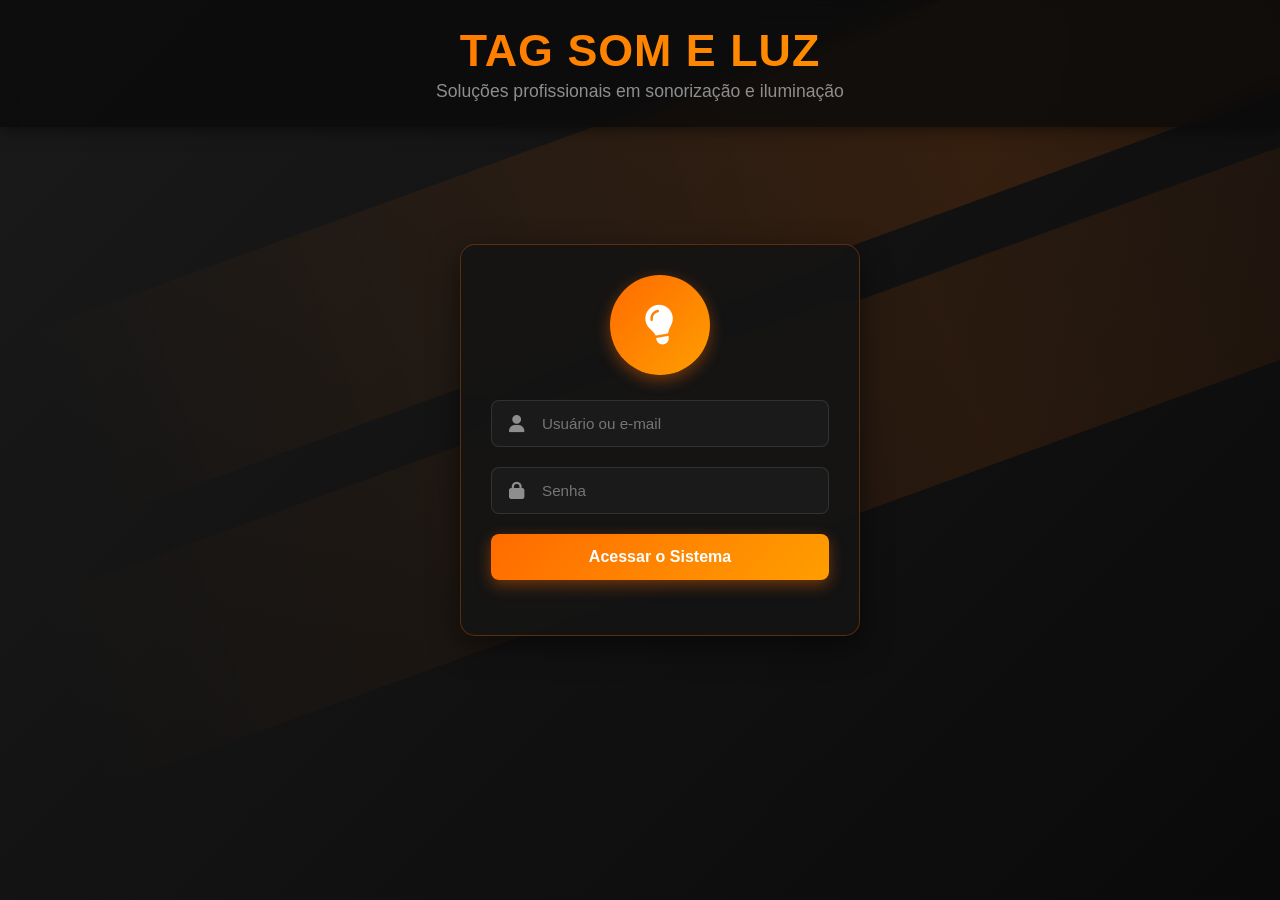
==== index.html @ 988d4039 "aaa" ====
<!DOCTYPE html>
<html lang="pt-BR">
<head>
    <meta charset="UTF-8">
    <meta name="viewport" content="width=device-width, initial-scale=1.0, minimum-scale=1.0, maximum-scale=1.0, user-scalable=no">
    <title>Tag Som e Luz - Sistema Integrado</title>
    <link rel="stylesheet" href="https://cdnjs.cloudflare.com/ajax/libs/font-awesome/6.4.0/css/all.min.css">
    <style>
        :root {
            --primary: #AE2D68;
            --primary-dark: #AE2D68;
            --dark: #121212;
            --gray: #8e8e8e;
            --light-gray: #dbdbdb;
            --white: #ffffff;
            --bg: #fafafa;
            --cinza-escuro: #333;
            --cinza-claro: #f5f5f5;
            --success: #4CAF50;
            --warning: #FFC107;
            
            --danger: #F44336;
        }
        
        * {
            margin: 0;
            padding: 0;
            box-sizing: border-box;
            font-family: 'Segoe UI', Roboto, Helvetica, Arial, sans-serif;
        }
        
        body {
            background: linear-gradient(135deg, #1a1a1a 0%, #0a0a0a 100%);
            color: #e0e0e0;
            min-height: 100vh;
            overflow-x: hidden;
        }
        
        /* Layout Principal */
        .app-container {
            display: flex;
            min-height: 100vh;
        }
        
        /* Sidebar */
        .sidebar {
            width: 250px;
            background: rgba(20, 20, 20, 0.95);
            backdrop-filter: blur(10px);
            border-right: 1px solid rgba(255, 107, 0, 0.3);
            padding: 20px 0;
            transition: all 0.3s;
            position: fixed;
            height: 100vh;
            z-index: 100;
        }
        
        .sidebar-header {
            padding: 0 20px 20px;
            border-bottom: 1px solid rgba(255, 255, 255, 0.1);
            margin-bottom: 20px;
        }
        
        .sidebar-logo {
            display: flex;
            align-items: center;
            margin-bottom: 15px;
        }
        
        .sidebar-logo-icon {
            width: 40px;
            height: 40px;
            background: linear-gradient(135deg, #AE2D68, #FF9E00);
            border-radius: 50%;
            display: flex;
            align-items: center;
            justify-content: center;
            margin-right: 10px;
            font-size: 1.2rem;
            color: white;
        }
        
        .sidebar-logo h1 {
            font-size: 1.4rem;
            background: linear-gradient(to right, #AE2D68, #ffffff);
            -webkit-background-clip: text;
            background-clip: text;
            color: transparent;
            letter-spacing: 1px;
            font-weight: 700;
        }
        
        .nav-menu {
            list-style: none;
            padding: 0 15px;
        }
        
        .nav-item {
            margin-bottom: 5px;
        }
        
        .nav-link {
            display: flex;
            align-items: center;
            padding: 12px 15px;
            border-radius: 8px;
            color: var(--gray);
            text-decoration: none;
            transition: all 0.3s;
        }
        
        .nav-link i {
            margin-right: 12px;
            font-size: 1.1rem;
            width: 24px;
            text-align: center;
        }
        
        .nav-link:hover {
            background: rgba(255, 107, 0, 0.1);
            color: var(--white);
        }
        
        .nav-link.active {
            background: rgba(255, 107, 0, 0.2);
            color: var(--primary);
            font-weight: 600;
        }
        
        /* Conteúdo Principal */
        .main-content {
            flex: 1;
            margin-left: 250px;
            padding: 20px;
        }
        
        /* Header */
        .topbar {
            display: flex;
            justify-content: space-between;
            align-items: center;
            background: rgba(20, 20, 20, 0.8);
            backdrop-filter: blur(10px);
            padding: 15px 25px;
            border-radius: 12px;
            margin-bottom: 25px;
            box-shadow: 0 5px 15px rgba(0, 0, 0, 0.3);
            border: 1px solid rgba(255, 107, 0, 0.2);
        }
        
        .page-title {
            font-size: 1.6rem;
            font-weight: 600;
            background: linear-gradient(to right, #AE2D68, #FF9E00);
            -webkit-background-clip: text;
            background-clip: text;
            color: transparent;
        }
        
        .user-info {
            display: flex;
            align-items: center;
        }
        
        .user-avatar {
            width: 40px;
            height: 40px;
            border-radius: 50%;
            background: linear-gradient(135deg, #AE2D68, #FF9E00);
            display: flex;
            align-items: center;
            justify-content: center;
            color: white;
            font-weight: bold;
            margin-right: 12px;
        }
        
        .user-name {
            font-weight: 500;
            margin-right: 15px;
        }
        
        .logout-btn {
            background: rgba(255, 107, 0, 0.2);
            color: var(--primary);
            border: none;
            padding: 8px 15px;
            border-radius: 5px;
            cursor: pointer;
            transition: all 0.3s;
        }
        
        .logout-btn:hover {
            background: rgba(255, 107, 0, 0.3);
        }
        
        /* Páginas */
        .page {
            display: none;
            animation: fadeIn 0.5s ease;
        }
        
        .page.active {
            display: block;
        }
        
        @keyframes fadeIn {
            from { opacity: 0; transform: translateY(20px); }
            to { opacity: 1; transform: translateY(0); }
        }
        
        /* Dashboard */
        .dashboard-stats {
            display: grid;
            grid-template-columns: repeat(auto-fit, minmax(250px, 1fr));
            gap: 20px;
            margin-bottom: 30px;
        }
        
        .stat-card {
            background: rgba(30, 30, 30, 0.7);
            border-radius: 12px;
            padding: 25px;
            text-align: center;
            border-left: 4px solid var(--primary);
            box-shadow: 0 5px 15px rgba(0, 0, 0, 0.2);
            transition: transform 0.3s;
        }
        
        .stat-card:hover {
            transform: translateY(-5px);
        }
        
        .stat-value {
            font-size: 2.5rem;
            font-weight: 700;
            background: linear-gradient(to right, #AE2D68, #FF9E00);
            -webkit-background-clip: text;
            background-clip: text;
            color: transparent;
            margin: 10px 0;
        }
        
        .stat-label {
            color: var(--gray);
            font-size: 1rem;
        }
        
        /* Login Page */
        .login-page {
            position: fixed;
            top: 0;
            left: 0;
            width: 100%;
            height: 100%;
            background: linear-gradient(135deg, #1a1a1a 0%, #0a0a0a 100%);
            z-index: 1000;
            display: flex;
            justify-content: center;
            align-items: center;
            padding: 20px;
        }
        
        .background-effects {
            position: absolute;
            top: 0;
            left: 0;
            width: 100%;
            height: 100%;
            z-index: -1;
            overflow: hidden;
        }
        
        .light-beam {
            position: absolute;
            width: 150%;
            height: 200px;
            background: linear-gradient(90deg, transparent, rgba(255, 107, 0, 0.15), transparent);
            transform: rotate(-20deg);
            animation: beamMovement 20s linear infinite;
        }
        
        .light-beam:nth-child(2) {
            top: 30%;
            animation-delay: -5s;
            opacity: 0.7;
        }
        
        .light-beam:nth-child(3) {
            top: 60%;
            animation-delay: -10s;
            opacity: 0.5;
        }
        
        @keyframes beamMovement {
            0% {
                left: -100%;
            }
            100% {
                left: 100%;
            }
        }
        
        .logo-header {
            text-align: center;
            padding: 25px 0;
            background: rgba(10, 10, 10, 0.8);
            backdrop-filter: blur(10px);
            position: absolute;
            top: 0;
            width: 100%;
            z-index: 10;
            box-shadow: 0 2px 15px rgba(0, 0, 0, 0.5);
        }
        
        .logo-header h1 {
            font-size: 2.8rem;
            background: linear-gradient(to right, #FF6B00, #FF9E00);
            -webkit-background-clip: text;
            background-clip: text;
            color: transparent;
            letter-spacing: 1px;
            font-weight: 700;
            margin-bottom: 5px;
        }
        
        .logo-header p {
            color: var(--gray);
            font-size: 1.1rem;
        }
        
        .main-container {
            flex: 1;
            display: flex;
            max-width: 1000px;
            width: 50%;
            margin-top: 50px;
        }

        
        .banner-container {
            flex: 1;
            display: flex;
            justify-content: center;
            align-items: center;
            padding: 20px;
            position: relative;
            overflow: hidden;
            border-radius: 20px;
            height: 600px;
            box-shadow: 0 10px 30px rgba(0, 0, 0, 0.7);
            background: linear-gradient(45deg, #1a1a1a 0%, #0d0d0d 100%);
            border: 1px solid rgba(255, 107, 0, 0.2);
        }
        
        .banner-content {
            position: relative;
            z-index: 2;
            text-align: center;
            padding: 30px;
            width: 100%;
        }
        
        .banner-title {
            font-size: 2.5rem;
            margin-bottom: 20px;
            background: linear-gradient(to right, #FF6B00, #FF9E00);
            -webkit-background-clip: text;
            background-clip: text;
            color: transparent;
            font-weight: 700;
        }
        
        .features {
            text-align: left;
            max-width: 500px;
            margin: 0 auto;
        }
        
        .feature {
            display: flex;
            align-items: center;
            margin-bottom: 25px;
            padding: 15px;
            background: rgba(30, 30, 30, 0.6);
            border-radius: 10px;
            border-left: 3px solid var(--primary);
            transition: transform 0.3s, background 0.3s;
        }
        
        .feature:hover {
            transform: translateX(10px);
            background: rgba(40, 40, 40, 0.8);
        }
        
        .feature i {
            font-size: 1.8rem;
            color: var(--primary);
            margin-right: 15px;
            min-width: 40px;
        }
        
        .feature-text h3 {
            font-size: 1.3rem;
            margin-bottom: 5px;
            color: var(--white);
        }
        
        .feature-text p {
            color: var(--gray);
            font-size: 0.95rem;
            line-height: 1.5;
        }
        
        .form-container {
            flex: 0 0 400px;
            margin-left: 40px;
        }
        
        .form-box {
            flex: 1;
            background: rgba(20, 20, 20, 0.9);
            border: 1px solid rgba(255, 107, 0, 0.3);
            border-radius: 15px;
            padding: 30px;
            margin-bottom: 20px;
            text-align: center;
            box-shadow: 0 10px 30px rgba(0, 0, 0, 0.5);
            backdrop-filter: blur(10px);
            transition: transform 0.3s, box-shadow 0.3s;
        }
        
        .form-box:hover {
            transform: translateY(-5px);
            box-shadow: 0 15px 35px rgba(255, 107, 0, 0.2);
        }
        
        .form-logo {
            width: 100px;
            height: 100px;
            background: linear-gradient(135deg, #FF6B00, #FF9E00);
            border-radius: 50%;
            display: flex;
            align-items: center;
            justify-content: center;
            margin: 0 auto 25px;
            font-size: 2.5rem;
            color: white;
            box-shadow: 0 5px 15px rgba(255, 107, 0, 0.4);
        }
        
        .form-logo i {
            transform: rotate(-10deg);
        }
        
        #login-form {
            margin-bottom: 25px;
        }
        
        .input-group {
            position: relative;
            margin-bottom: 20px;
        }
        
        .input-group input {
            width: 100%;
            padding: 14px 20px 14px 50px;
            border: 1px solid rgba(255, 255, 255, 0.1);
            border-radius: 8px;
            background: rgba(30, 30, 30, 0.7);
            color: var(--white);
            font-size: 0.95rem;
            transition: all 0.3s;
        }
        
        .input-group input:focus {
            outline: none;
            border-color: var(--primary);
            background: rgba(40, 40, 40, 0.8);
            box-shadow: 0 0 0 3px rgba(255, 107, 0, 0.2);
        }
        
        .input-group i {
            position: absolute;
            left: 18px;
            top: 50%;
            transform: translateY(-50%);
            color: var(--gray);
            font-size: 1.1rem;
        }
        
        .input-group input:focus + i {
            color: var(--primary);
        }
        
        #login-form input[type="submit"] {
            width: 100%;
            padding: 14px;
            background: linear-gradient(135deg, #FF6B00, #FF9E00);
            color: white;
            border: none;
            border-radius: 8px;
            font-weight: 600;
            font-size: 1rem;
            cursor: pointer;
            transition: all 0.3s;
            box-shadow: 0 5px 15px rgba(255, 107, 0, 0.4);
        }
        
        #login-form input[type="submit"]:hover {
            background: linear-gradient(135deg, #E05E00, #FF8C00);
            box-shadow: 0 7px 20px rgba(255, 107, 0, 0.6);
            transform: translateY(-2px);
        }
        
        .separator {
            display: flex;
            align-items: center;
            margin: 25px 0;
        }
        
        .separator .line {
            flex: 1;
            height: 1px;
            background: linear-gradient(90deg, transparent, rgba(255, 255, 255, 0.2), transparent);
        }
        
        .separator span {
            color: var(--gray);
            font-size: 0.9rem;
            margin: 0 15px;
            text-transform: uppercase;
            font-weight: 500;
        }
        
        .social-login {
            display: flex;
            flex-direction: column;
            align-items: center;
            margin-bottom: 20px;
        }
        
        .social-btn {
            display: flex;
            align-items: center;
            justify-content: center;
            width: 100%;
            padding: 12px;
            margin-bottom: 12px;
            border-radius: 8px;
            font-weight: 500;
            font-size: 0.95rem;
            cursor: pointer;
            transition: all 0.3s;
            color: white;
            text-decoration: none;
        }
        
        .facebook-btn {
            background: #1877F2;
            box-shadow: 0 4px 10px rgba(24, 119, 242, 0.3);
        }
        
        .google-btn {
            background: #ffffff;
            color: #333;
            box-shadow: 0 4px 10px rgba(0, 0, 0, 0.1);
        }
        
        .social-btn:hover {
            transform: translateY(-2px);
            box-shadow: 0 6px 15px rgba(24, 119, 242, 0.4);
        }
        
        .social-btn i {
            margin-right: 10px;
            font-size: 1.2rem;
        }
        
        .forgot-pass {
            text-align: center;
            margin-top: 15px;
        }
        
        .forgot-pass a {
            color: var(--primary);
            text-decoration: none;
            font-size: 0.9rem;
            transition: color 0.3s;
        }
        
        .forgot-pass a:hover {
            color: #FF9E00;
            text-decoration: underline;
        }
        
        .register-box {
            background: rgba(20, 20, 20, 0.9);
            border: 1px solid rgba(255, 255, 255, 0.1);
            border-radius: 15px;
            padding: 25px;
            text-align: center;
            margin-bottom: 20px;
            backdrop-filter: blur(10px);
        }
        
        .register-box p {
            color: var(--gray);
            font-size: 0.95rem;
        }
        
        .register-box a {
            color: var(--primary);
            font-weight: 600;
            text-decoration: none;
            transition: color 0.3s;
        }
        
        .register-box a:hover {
            color: #FF9E00;
            text-decoration: underline;
        }
        
        .download-app {
            text-align: center;
        }
        
        .download-app p {
            color: var(--gray);
            margin-bottom: 15px;
            font-size: 0.95rem;
        }
        
        .app-badges {
            display: flex;
            justify-content: center;
            gap: 15px;
        }
        
        .app-badge {
            height: 45px;
            border-radius: 8px;
            transition: transform 0.3s;
            box-shadow: 0 4px 10px rgba(0, 0, 0, 0.3);
        }
        
        .app-badge:hover {
            transform: translateY(-3px);
        }
        
        /* Equipamentos Page */
        .equipamentos-container {
    background: rgba(30, 30, 30, 0.7);
    border-radius: 12px;
    padding: 20px 15px; /* Reduzi o padding para mobile */
    box-shadow: 0 5px 15px rgba(0, 0, 0, 0.3);
    border: 1px solid rgba(255, 107, 0, 0.2);
    width: 100%;
    box-sizing: border-box; /* Importante para mobile */
    margin: 0 auto;
    overflow-x: auto; /* Permite rolagem horizontal se necessário */
}

.equipamentos-container h1 {
    font-size: clamp(1.2rem, 4vw, 1.8rem); /* Tamanho responsivo */
    margin-bottom: 15px;
    text-align: left;
    padding: 0 5px; /* Pequeno padding para não colar nas bordas */
}
        
        /* Filtros */
        .filtros {
            display: flex;
            gap: 15px;
            margin-bottom: 20px;
            flex-wrap: wrap;
        }
        
        select, input {
            padding: 10px;
            border-radius: 5px;
            border: 1px solid #444;
            background: rgba(40, 40, 40, 0.8);
            color: var(--white);
            min-width: 200px;
        }
        
        /* Tabela */
        table {
            width: 100%;
            border-collapse: collapse;
            background: rgba(40, 40, 40, 0.6);
            box-shadow: 0 2px 10px rgba(0,0,0,0.1);
            border-radius: 8px;
            overflow: hidden;
        }
        
        th, td {
            padding: 12px 15px;
            text-align: left;
            border-bottom: 1px solid rgba(255, 255, 255, 0.1);
        }
        
        th {
            background-color: var(--primary);
            color: white;
            font-weight: 600;
        }
        
        tr:hover {
            background-color: rgba(255, 107, 0, 0.05);
        }
        
        .status-barracao {
            background-color: rgba(212, 237, 218, 0.15);
            color: #d4edda;
            padding: 3px 8px;
            border-radius: 3px;
            font-size: 0.9em;
        }
        
        .status-outro {
            background-color: rgba(255, 243, 205, 0.15);
            color: #fff3cd;
        }
        
        /* Gerenciamento de Eventos */
        .eventos-container {
            background: rgba(30, 30, 30, 0.7);
            border-radius: 12px;
            padding: 25px;
            box-shadow: 0 5px 15px rgba(0, 0, 0, 0.3);
            border: 1px solid rgba(255, 107, 0, 0.2);
            margin-bottom: 30px;
        }
        
        .abas {
            display: flex;
            margin-bottom: 30px;
            border-bottom: 2px solid rgba(255, 107, 0, 0.2);
        }
        
        .aba {
            padding: 12px 25px;
            cursor: pointer;
            background: rgba(40, 40, 40, 0.6);
            margin-right: 5px;
            border-radius: 5px 5px 0 0;
            transition: all 0.3s;
            color: var(--gray);
        }
        
        .aba.ativa {
            background: rgba(255, 107, 0, 0.3);
            color: var(--white);
        }
        
        .conteudo-aba {
            display: none;
            animation: fadeIn 0.5s;
        }
        
        .conteudo-aba.ativa {
            display: block;
        }
        
        @keyframes fadeIn {
            from { opacity: 0; }
            to { opacity: 1; }
        }
        
        /* Formulários */
        .form-group {
            margin-bottom: 20px;
        }
        
        label {
            display: block;
            margin-bottom: 8px;
            font-weight: bold;
            color: var(--light-gray);
        }
        
        input, select, textarea {
            width: 100%;
            padding: 12px;
            border: 1px solid #444;
            border-radius: 5px;
            font-size: 16px;
            background: rgba(40, 40, 40, 0.8);
            color: var(--white);
        }
        
        textarea {
            min-height: 100px;
            resize: vertical;
        }
        
        .btn {
            background-color: var(--primary);
            color: white;
            border: none;
            padding: 12px 25px;
            border-radius: 5px;
            cursor: pointer;
            font-size: 16px;
            transition: 0.3s;
            margin-top: 10px;
        }
        
        .btn:hover {
            background-color: #E05E00;
            transform: translateY(-2px);
        }
        
        /* Lista de Equipamentos */
        .equipamentos-lista {
            display: grid;
            grid-template-columns: repeat(auto-fill, minmax(250px, 1fr));
            gap: 20px;
            margin-top: 30px;
        }
        
        .equipamento-card {
            background: rgba(40, 40, 40, 0.8);
            border-radius: 8px;
            padding: 20px;
            box-shadow: 0 3px 10px rgba(0,0,0,0.1);
            border: 1px solid rgba(255, 107, 0, 0.2);
            transition: all 0.3s;
        }
        
        .equipamento-card:hover {
            transform: translateY(-5px);
            box-shadow: 0 10px 20px rgba(255, 107, 0, 0.2);
        }
        
        .checkbox-container {
            display: flex;
            align-items: center;
            margin-top: 15px;
        }
        
        .checkbox-container input {
            width: auto;
            margin-right: 10px;
        }
        
        /* Checklist */
        .checklist-item {
            background: rgba(40, 40, 40, 0.8);
            padding: 15px;
            margin-bottom: 10px;
            border-radius: 5px;
            box-shadow: 0 2px 5px rgba(0,0,0,0.1);
            display: flex;
            justify-content: space-between;
            align-items: center;
            border: 1px solid rgba(255, 255, 255, 0.1);
            transition: all 0.3s;
        }
        
        .checklist-item:hover {
            background: rgba(50, 50, 50, 0.9);
        }
        
        .checklist-item.concluido {
            background: rgba(40, 60, 40, 0.5);
            border-color: rgba(100, 255, 100, 0.2);
        }
        
        .status {
            padding: 5px 10px;
            border-radius: 3px;
            font-size: 0.8em;
            font-weight: bold;
        }
        
        .status-pendente {
            background: rgba(255, 200, 100, 0.2);
            color: #FF9E00;
        }
        
        .status-concluido {
            background: rgba(100, 255, 100, 0.2);
            color: #4CAF50;
        }
        
        /* Orçamentos */
        .orcamento-container {
            background: rgba(30, 30, 30, 0.7);
            border-radius: 12px;
            padding: 25px;
            box-shadow: 0 5px 15px rgba(0, 0, 0, 0.3);
            border: 1px solid rgba(255, 107, 0, 0.2);
            margin-bottom: 30px;
        }
        
        .orcamento-header {
            display: flex;
            justify-content: space-between;
            align-items: center;
            margin-bottom: 20px;
        }
        
        .orcamento-info {
            display: grid;
            grid-template-columns: repeat(auto-fit, minmax(200px, 1fr));
            gap: 20px;
            margin-bottom: 20px;
        }
        
        .info-card {
            background: rgba(40, 40, 40, 0.8);
            padding: 15px;
            border-radius: 8px;
            border-left: 3px solid var(--primary);
        }
        
        .info-card h3 {
            color: var(--primary);
            margin-bottom: 5px;
            font-size: 1.1rem;
        }
        
        .equipamentos-table {
            width: 100%;
            border-collapse: collapse;
            margin: 20px 0;
        }
        
        .equipamentos-table th {
            background: rgba(255, 107, 0, 0.3);
            padding: 10px;
            text-align: left;
        }
        
        .equipamentos-table td {
            padding: 10px;
            border-bottom: 1px solid rgba(255, 255, 255, 0.1);
        }
        
        .total-orcamento {
            display: flex;
            justify-content: flex-end;
            margin-top: 20px;
            font-size: 1.2rem;
            font-weight: bold;
            color: var(--primary);
        }
        
        /* Calendário */
        .calendar-container {
            background: rgba(30, 30, 30, 0.7);
            border-radius: 12px;
            padding: 25px;
            margin-top: 25px;
            box-shadow: 0 5px 15px rgba(0, 0, 0, 0.3);
            border: 1px solid rgba(255, 107, 0, 0.2);
        }
        
        .calendar-header {
            display: flex;
            justify-content: space-between;
            align-items: center;
            margin-bottom: 20px;
        }
        
        .calendar-nav button {
            background: rgba(255, 107, 0, 0.3);
            color: white;
            border: none;
            padding: 8px 15px;
            border-radius: 5px;
            cursor: pointer;
            margin: 0 5px;
        }
        
        .calendar-grid {
            display: grid;
            grid-template-columns: repeat(7, 1fr);
            gap: 10px;
        }
        
        .calendar-day {
            background: rgba(40, 40, 40, 0.8);
            border-radius: 8px;
            padding: 15px 10px;
            text-align: center;
            min-height: 100px;
            position: relative;
            border: 1px solid rgba(255, 255, 255, 0.1);
            transition: all 0.3s;
        }
        
        .calendar-day:hover {
            background: rgba(50, 50, 50, 0.9);
            transform: translateY(-3px);
        }
        
        .day-header {
            font-weight: bold;
            margin-bottom: 10px;
            padding-bottom: 5px;
            border-bottom: 1px solid rgba(255, 255, 255, 0.1);
        }
        
        .event-item {
            background: rgba(255, 107, 0, 0.2);
            border-radius: 4px;
            padding: 5px;
            margin: 5px 0;
            font-size: 0.8rem;
            cursor: pointer;
            overflow: hidden;
            text-overflow: ellipsis;
            white-space: nowrap;
        }
        
        .event-item:hover {
            background: rgba(255, 107, 0, 0.3);
        }
        
        /* Modal */
        .modal {
            display: none;
            position: fixed;
            top: 0;
            left: 0;
            width: 100%;
            height: 100%;
            background: rgba(0, 0, 0, 0.8);
            z-index: 1000;
            align-items: center;
            justify-content: center;
        }
        
        .modal-content {
            background: rgba(30, 30, 30, 0.95);
            border-radius: 12px;
            padding: 30px;
            width: 90%;
            max-width: 600px;
            max-height: 70vh; /* Adiciona altura máxima */
             overflow-y: auto; /* Adiciona scroll se necessário */
            border: 1px solid var(--primary);
            position: relative;
         /* Nova propriedade para controlar a altura */
    height: auto; /* Altura automática baseada no conteúdo */
    min-height: 200px; /* Altura mínima para evitar que fique muito pequeno */
}
        
        .close-modal {
            position: absolute;
            top: 15px;
            right: 15px;
            font-size: 1.5rem;
            cursor: pointer;
            color: var(--gray);
        }
        
        /* Modal de Confirmação de Exclusão */
        .confirmation-modal {
            position: fixed;
            top: 0;
            left: 0;
            width: 100%;
            height: 100%;
            background: rgba(0, 0, 0, 0.8);
            z-index: 1000;
            display: flex;
            align-items: center;
            justify-content: center;
            display: none;
        }
        
        .confirmation-content {
            background: rgba(30, 30, 30, 0.95);
            border-radius: 12px;
            padding: 30px;
            width: 90%;
            max-width: 500px;
            border: 1px solid var(--danger);
            text-align: center;
        }
        
        .confirmation-buttons {
            display: flex;
            justify-content: center;
            gap: 15px;
            margin-top: 25px;
        }
        
        .btn-confirm {
            background: var(--danger);
            padding: 10px 20px;
            border-radius: 5px;
            color: white;
            border: none;
            cursor: pointer;
            font-weight: 600;
        }
        
        .btn-cancel {
            background: var(--gray);
            padding: 10px 20px;
            border-radius: 5px;
            color: white;
            border: none;
            cursor: pointer;
        }
        
        /* Responsivo */
        @media (max-width: 900px) {
            .main-container {
                flex-direction: column;
                padding: 20px;
            }
            
            .banner-container {
                width: 100%;
                margin-bottom: 30px;
                height: auto;
            }
            
            .form-container {
                width: 100%;
                margin-left: 0;
                max-width: 500px;
            }
            
            .sidebar {
                width: 70px;
                overflow: hidden;
            }
            
            .sidebar-header, .nav-link span {
                display: none;
            }
            
            .nav-link {
                justify-content: center;
                padding: 15px;
            }
            
            .nav-link i {
                margin-right: 0;
                font-size: 1.4rem;
            }
            
            .main-content {
                margin-left: 70px;
            }
            
            .abas {
                flex-direction: column;
            }
            
            .aba {
                border-radius: 0;
                margin-right: 0;
                margin-bottom: 2px;
            }
            
            .equipamentos-lista {
                grid-template-columns: 1fr;
            }
            
            .calendar-grid {
                grid-template-columns: repeat(7, 1fr);
                font-size: 0.8rem;
            }
            
            .calendar-day {
                min-height: 80px;
                padding: 10px 5px;
            }
        }
        
        @media (max-width: 768px) {
            .filtros {
                flex-direction: column;
            }
            
            table {
                font-size: 0.9em;
            }
            
            select, input {
                min-width: 100%;
            }
            
            .topbar {
                flex-direction: column;
                align-items: flex-start;
            }
            
            .user-info {
                margin-top: 15px;
                width: 100%;
                justify-content: space-between;
            }
            
            .orcamento-header {
                flex-direction: column;
                align-items: flex-start;
            }
            
            .btn-export {
                margin-top: 15px;
            }
            
            .calendar-grid {
                grid-template-columns: repeat(7, 1fr);
                font-size: 0.7rem;
            }
            
            .calendar-day {
                min-height: 70px;
                padding: 8px 3px;
            }
        }
        
        @media (max-width: 480px) {
            .form-box {
                padding: 20px;
            }
            
            .logo-header h1 {
                font-size: 2.2rem;
            }
            
            .banner-title {
                font-size: 2rem;
            }
            
            .feature {
                padding: 12px;
            }
            
            .calendar-grid {
                grid-template-columns: repeat(7, 1fr);
                gap: 5px;
            }
            
            
            .calendar-day {
                min-height: 60px;
                padding: 5px 2px;
            }

            /* ===== CORREÇÕES IMEDIATAS PARA CELULAR ===== */
@media screen and (max-width: 768px) {
  body {
    zoom: 1 !important;
    overflow-x: hidden !important;
    width: 100% !important;
  }

  .app-container {
    min-width: 100vw !important;
    transform-origin: top left !important;
  }

  /* Corrige textos vazando */
  * {
    max-width: 100% !important;
    box-sizing: border-box !important;
  }

  /* Ajuste forçado para tabelas */
  table {
    display: block;
    overflow-x: auto;
    -webkit-overflow-scrolling: touch;
  }
}

            /* ========== RESPONSIVO ========== */
@media (max-width: 900px) {
  .main-container {
    flex-direction: column;
  }
  
  .banner-container, .form-container {
    width: 100%;
    margin: 0 0 30px 0;
  }
  
  .sidebar {
    width: 70px;
  }
  
  .sidebar-header, .nav-link span {
    display: none;
  }
  
  .main-content {
    margin-left: 70px;
  }
}

@media (max-width: 600px) {
  .topbar {
    flex-direction: column;
    align-items: flex-start;
  }
  
  .user-info {
    margin-top: 15px;
    width: 100%;
  }
  
  .calendar-day {
    min-height: 60px;
    padding: 5px 2px;
    font-size: 0.7rem;
  }
  
  .event-item {
    font-size: 0.6rem;
    padding: 3px;
  }
}

@media (max-width: 400px) {
  .logo-header h1 {
    font-size: 1.8rem;
  }
  
  .banner-title {
    font-size: 1.5rem;
  }
  
  .feature {
    padding: 10px;
  }
  
  .form-box {
    padding: 15px;
  }
}
/* Padronização das tabelas de equipamentos */
#tabela-equipamentos, 
#tabela-equipamentos2 {
    width: 100%;
    border-collapse: collapse;
    margin: 20px 0;
    font-size: 0.95em;
    background: rgba(40, 40, 40, 0.8);
    border-radius: 8px;
    overflow: hidden;
}

#tabela-equipamentos th, 
#tabela-equipamentos2 th,
#tabela-equipamentos td, 
#tabela-equipamentos2 td {
    padding: 12px 15px;
    text-align: left;
}

#tabela-equipamentos th, 
#tabela-equipamentos2 th {
    background-color: var(--primary);
    color: white;
}

#tabela-equipamentos tr, 
#tabela-equipamentos2 tr {
    border-bottom: 1px solid rgba(255, 255, 255, 0.1);
}

#tabela-equipamentos tr:hover, 
#tabela-equipamentos2 tr:hover {
    background-color: rgba(255, 107, 0, 0.05);
}
        }

        
    </style>
</head>
<body>
    <script>
// Força redimensionamento em dispositivos móveis
function adjustMobileView() {
  if (window.innerWidth <= 768) {
    const viewport = document.querySelector('meta[name="viewport"]');
    viewport.setAttribute('content', 'width=device-width, initial-scale=0.8, maximum-scale=1.0');
    
    // Reset de zoom
    document.body.style.zoom = "1";
    setTimeout(() => {
      document.body.style.zoom = "";
    }, 100);
  }
}

// Executa ao carregar e redimensionar
window.addEventListener('load', adjustMobileView);
window.addEventListener('resize', adjustMobileView);
</script>
    <!-- Página de Login -->
    <div class="login-page" id="loginPage">
        <!-- Efeitos de fundo -->
        <div class="background-effects">
            <div class="light-beam"></div>
            <div class="light-beam"></div>
        </div>
        
        <!-- Cabeçalho -->
        <header class="logo-header">
            <h1>TAG SOM E LUZ</h1>
            <p>Soluções profissionais em sonorização e iluminação</p>
        </header>
        
        <!-- Conteúdo Principal -->
       
            
            <!-- Formulário de Login -->
            <div class="form-container">
                <div class="form-box">
                    <div class="form-logo">
                        <i class="fas fa-lightbulb"></i>
                    </div>
                    
                    <form id="login-form">
                        <div class="input-group">
                            <i class="fas fa-user"></i>
                            <input type="text" name="username" placeholder="Usuário ou e-mail" required>
                        </div>
                        
                        <div class="input-group">
                            <i class="fas fa-lock"></i>
                            <input type="password" name="password" placeholder="Senha" required>
                        </div>
                        
                        <input type="submit" value="Acessar o Sistema">
                    </form>
                    
                    
                </div>
            </div>
        </div>
    </div>
    
    <!-- Sistema Principal -->
    <div class="app-container" id="appContainer" style="display: none;">
        <!-- Sidebar -->
        <div class="sidebar">
            <div class="sidebar-header">
                <div class="sidebar-logo">
                    <div class="sidebar-logo-icon">
                        <i class="fas fa-lightbulb"></i>
                    </div>
                    <h1>Tag SL</h1>
                </div>
            </div>
            
            <ul class="nav-menu">
                <li class="nav-item">
                    <a href="#" class="nav-link active" data-page="dashboard">
                        <i class="fas fa-home"></i>
                        <span>TAG</span>
                    </a>
                </li>
                <li class="nav-item">
                    <a href="#" class="nav-link" data-page="equipamentos">
                        <i class="fas fa-boxes"></i>
                        <span>Equipamentos</span>
                    </a>
                </li>
                <li class="nav-item">
                    <a href="#" class="nav-link" data-page="eventos">
                        <i class="fas fa-calendar-alt"></i>
                        <span> Gerenciamento de Eventos</span>
                    </a>
                </li>
                <li class="nav-item">
                    <a href="#" class="nav-link" data-page="orcamentos">
                        <i class="fas fa-file-invoice-dollar"></i>
                        <span>Orçamentos</span>
                    </a>
                </li>
                <li class="nav-item">
                    <a href="#" class="nav-link" data-page="agendamento">
                        <i class="fas fa-calendar-check"></i>
                        <span>Agendamento</span>
                    </a>
                </li>
                <li class="nav-item">
                    <a href="#" class="nav-link">
                        <i class="fas fa-cog"></i>
                        <span>Configurações</span>
                    </a>
                </li>
            </ul>
        </div>
        
        <!-- Conteúdo Principal -->
        <div class="main-content">
            <!-- Topbar -->
            <div class="topbar">
                <div class="page-title" id="currentPageTitle">TAG SOM E LUS</div>
                <div class="user-info">
                    <div class="user-avatar">TAG</div>
                    <div class="user-name">gianeis</div>
                    <button class="logout-btn" id="logoutBtn">
                        <i class="fas fa-sign-out-alt"></i> Sair
                    </button>
                </div>
            </div>
            
            <!-- Dashboard -->
            <div class="page active" id="dashboard">
                <div class="dashboard-stats">
                    <div class="stat-card">
                        <i class="fas fa-boxes fa-2x"></i>
                        <div class="stat-value">243</div>
                        <div class="stat-label">Equipamentos</div>
                    </div>
                    <div class="stat-card">
                        <i class="fas fa-calendar-check fa-2x"></i>
                        <div class="stat-value">12</div>
                        <div class="stat-label">Eventos Ativos</div>
                    </div>
                    <div class="stat-card">
                        <i class="fas fa-file-invoice-dollar fa-2x"></i>
                        <div class="stat-value">8</div>
                        <div class="stat-label">Orçamentos</div>
                    </div>
                    <div class="stat-card">
                        <i class="fas fa-check-circle fa-2x"></i>
                        <div class="stat-value">86%</div>
                        <div class="stat-label">Checklists Concluídos</div>
                    </div>
                </div>
                
                
            </div>
            
            <!-- Página de Equipamentos -->
            <div class="page" id="equipamentos">
                
                <div class="equipamentos-container">
                    <h1><i class="fas fa-boxes"></i> Controle de Equipamentos</h1>
                    
                    <div class="filtros">
                        <select id="filtro-categoria2">
                            <option value="">Todas Categorias</option>
                            <option value="estrutura">Estruturas</option>
                            <option value="iluminacao">Iluminação</option>
                            <option value="som">Sonorização</option>
                            <option value="controle">Controles</option>
                            <option value="acessorio">Acessórios</option>
                        </select>
                        
                        <select id="filtro-local2">
                            <option value="">Todos Locais</option>
                            <option value="barracao">Barracão</option>
                            <option value="silene">Silene</option>
                            <option value="san-carlo">San Carlo</option>
                        </select>
                        
                        <input type="text" id="busca2" placeholder="Pesquisar equipamento...">
                    </div>
                    
                    <table id="tabela-equipamentos2">
                        <thead>
                            <tr>
                                <th>Material</th>
                                <th>Quantidade</th>
                                <th>Local</th>
                                <th>Observações</th>
                            </tr>
                        </thead>
                        <tbody>
                            <!-- Dados serão inseridos via JavaScript -->
                        </tbody>
                    </table>
                </div>
                <div class="equipamentos-container">
                    <h1><i class="fas fa-boxes"></i> Equipamentos Recentes</h1>
                    
                    <div class="filtros">
                        <select id="filtro-categoria">
                            <option value="">Todas Categorias</option>
                            <option value="estrutura">Estruturas</option>
                            <option value="iluminacao">Iluminação</option>
                            <option value="som">Sonorização</option>
                            <option value="som">Painel de LED</option>
                            <option value="controle">Controles</option>
                            <option value="acessorio">Acessórios</option>
                        </select>
                        
                        <select id="filtro-local">
                            <option value="">Todos Locais</option>
                            <option value="barracao">Barracão</option>
                            <option value="silene">Silene</option>
                            <option value="san-carlo">San Carlo</option>
                        </select>
                        
                        <input type="text" id="busca" placeholder="Pesquisar equipamento...">
                    </div>
                    
                    <table id="tabela-equipamentos">
                        <thead>
                            <tr>
                                <th>Material</th>
                                <th>Quantidade</th>
                                <th>Local</th>
                                <th>Observações</th>
                            </tr>
                        </thead>
                        <tbody>
                            <!-- Dados serão inseridos via JavaScript -->
                        </tbody>
                    </table>
                </div>
            </div>
            
            <!-- Página de Eventos -->
            <div class="page" id="eventos">
                <div class="eventos-container">
                    <h1><i class="fas fa-calendar-alt"></i> Gerenciamento de Eventos</h1>
                    
                    <!-- Abas -->
                    <div class="abas">
                        <div class="aba ativa" onclick="abrirAba('orcamento')">Orçamento</div>
                        <div class="aba" onclick="abrirAba('checklist')">Checklist Operacional</div>
                        <div class="aba" onclick="abrirAba('eventos-agendados')">Eventos Agendados</div>
                    </div>
                    
                    <!-- Aba Orçamento -->
                    <div id="orcamento" class="conteudo-aba ativa">
                        <h2>Novo Orçamento</h2>
                        
                        <form id="form-orcamento">
                            <div class="form-group">
                                <label for="cliente">Cliente*</label>
                                <input type="text" id="cliente" required>
                            </div>
                            
                            <div class="form-group">
                                <label for="evento">Tipo de Evento*</label>
                                <select id="evento" required>
                                    <option value="">Selecione...</option>
                                    <option value="casamento">Casamento</option>
                                    <option value="show">Show</option>
                                    <option value="corporativo">Evento Corporativo</option>
                                    <option value="festa">Festa Particular</option>
                                </select>
                            </div>
                            
                            <div class="form-group">
                                <label for="data">Data do Evento*</label>
                                <input type="date" id="data" required>
                            </div>
                            
                            <div class="form-group">
                                <label for="local">Local*</label>
                                <input type="text" id="local" required placeholder="Endereço completo">
                            </div>
                            
                            <div class="form-group">
                                <label for="observacoes">Detalhes do Evento</label>
                                <textarea id="observacoes" placeholder="Número de convidados, horários, necessidades especiais..."></textarea>
                            </div>
                            
                            <h3>Equipamentos Necessários</h3>
                            <div class="equipamentos-lista" id="lista-equipamentos">
                                <!-- Gerado dinamicamente pelo JavaScript -->
                            </div>
                            
                            <div style="margin-top: 20px; font-size: 1.2rem;">
                                Total: R$ <span id="total-orcamento-form">0.00</span>
                            </div>
                            
                            <button type="submit" class="btn">GERAR ORÇAMENTO</button>
                        </form>
                    </div>
                    
                    <!-- Aba Checklist -->
                    <div id="checklist" class="conteudo-aba">
                        <h2>Checklist Operacional</h2>
                        
                        <div class="form-group">
                            <label for="selecionar-evento">Selecione o Evento:</label>
                            <select id="selecionar-evento" class="form-control">
                                <option value="">Carregando eventos...</option>
                            </select>
                        </div>
                        
                        <div id="detalhes-evento" style="display: none;">
                            <h3>Informações do Evento</h3>
                            <p><strong>Cliente:</strong> <span id="checklist-cliente"></span></p>
                            <p><strong>Data:</strong> <span id="checklist-data"></span></p>
                            <p><strong>Local:</strong> <span id="checklist-local"></span></p>
                            
                            <h3 style="margin-top: 30px;">Checklist de Equipamentos</h3>
                            <div id="checklist-equipamentos">
                                <!-- Gerado dinamicamente -->
                            </div>
                            
                            <div class="form-group" style="margin-top: 30px;">
                                <label for="responsavel">Responsável pela Montagem:</label>
                                <input type="text" id="responsavel" placeholder="Nome do funcionário">
                            </div>
                            
                            <button class="btn" onclick="salvarChecklist()">SALVAR CHECKLIST</button>
                        </div>
                    </div>
                    
                    <!-- Aba Eventos Agendados -->
                    <div id="eventos-agendados" class="conteudo-aba">
                        <h2>Eventos Agendados</h2>
                        <div id="lista-eventos">
                            <option value="aprovado">Aprovado</option>
                            
                            <!-- Gerado dinamicamente -->
                        </div>

                        
                    </div>
                </div>
            </div>
            
            <!-- Página de Orçamentos -->
            <div class="page" id="orcamentos">
                <div class="orcamento-container">
                    <div class="orcamento-header">
                        <h1><i class="fas fa-file-invoice-dollar"></i> Orçamentos</h1>
                        <button class="btn" onclick="novoOrcamento()">
                            <i class="fas fa-plus"></i> Novo Orçamento
                        </button>
                    </div>
                    
                    <div class="filtros">
                        <select id="filtro-status">
                            <option value="">Todos os Status</option>
                            <option value="pendente">Pendente</option>
                            <option value="aprovado">Aprovado</option>
                            <option value="recusado">Recusado</option>
                        </select>
                        
                        <input type="text" id="busca-orcamento" placeholder="Pesquisar orçamento...">
                    </div>
                    
                    <div id="lista-orcamentos">
                        <!-- Orçamentos serão carregados aqui -->
                    </div>
                    
                </div>
                
                <!-- Detalhes do Orçamento (inicialmente oculto) -->
                <div id="detalhes-orcamento" style="display: none;">
                    <div class="orcamento-container">
                        <div class="orcamento-header">
                            <h1 id="orcamento-titulo">Detalhes do Orçamento</h1>
                            <button class="btn" id="btn-export">
                                <i class="fas fa-file-pdf"></i> Exportar PDF
                            </button>
                        </div>
                        
                        <div class="orcamento-info">
                            <div class="info-card">
                                <h3>Cliente</h3>
                                <p id="orc-cliente">-</p>
                            </div>
                            
                            <div class="info-card">
                                <h3>Data do Evento</h3>
                                <p id="orc-data">-</p>
                            </div>
                            
                            <div class="info-card">
                                <h3>Local</h3>
                                <p id="orc-local">-</p>
                            </div>
                            
                            <div class="info-card">
                                <h3>Status</h3>
                                <p id="orc-status">-</p>
                            </div>
                        </div>
                        
                        <h3>Equipamentos</h3>
                        <table class="equipamentos-table">
                            <thead>
                                <tr>
                                    <th>Equipamento</th>
                                    <th>Quantidade</th>
                                    <th>Dias</th>
                                    <th>Valor Unitário</th>
                                    <th>Subtotal</th>
                                </tr>
                            </thead>
                            <tbody id="tabela-equipamentos-orc">
                                <!-- Itens serão preenchidos por JS -->
                            </tbody>
                        </table>
                        
                        <div class="total-orcamento">
                            Total: <span id="total-orcamento">R$ 0,00</span>
                        </div>
                        
                        <div style="margin-top: 30px; display: flex; gap: 15px;">
                <button class="btn" style="background: var(--success);" id="btn-aprovar">Aprovar Orçamento</button>
                <button class="btn" style="background: var(--danger);" id="btn-recusar">Recusar Orçamento</button>
                <button class="btn" style="background: var(--dark);" id="btn-deletar">
                    <i class="fas fa-trash"></i> Excluir aqui
                </button>
                <button class="btn" onclick="fecharDetalhes()">Voltar</button>
            </div>
                    </div>
                </div>
            </div>
            
            <!-- Página de Agendamento -->
            <div class="page" id="agendamento">
                <div class="eventos-container">
                    <h1><i class="fas fa-calendar-alt"></i> Agenda de Eventos</h1>
                    
                    <div class="calendar-container">
                        <div class="calendar-header">
                            <h2 id="current-month">Junho 2024</h2>
                            <div class="calendar-nav">
                                <button id="prev-month"><i class="fas fa-chevron-left"></i></button>
                                <button id="today">Hoje</button>
                                <button id="next-month"><i class="fas fa-chevron-right"></i></button>
                            </div>
                        </div>
                        
                        <div class="calendar-grid" id="calendar-grid">
                            <!-- Dias serão gerados dinamicamente -->
                        </div>
                    </div>
                    
                    <div style="margin-top: 30px;">
                        <h2>Eventos Agendados</h2>
                        <div id="eventos-lista">
                            <!-- Eventos serão listados aqui -->
                        </div>
                    </div>
                </div>
            </div>
        </div>
    </div>

    <!-- Modal de Detalhes do Evento -->
    <div class="modal" id="event-modal">
        <div class="modal-content">
            <span class="close-modal" id="close-modal">&times;</span>
            <h2 id="modal-title">Detalhes do Evento</h2>
            
            <div class="form-group">
                <label for="event-cliente">Cliente</label>
                <input type="text" id="event-cliente" readonly>
            </div>
            
            <div class="form-group">
                <label for="event-data">Data</label>
                <input type="text" id="event-data" readonly>
            </div>
            
            <div class="form-group">
                <label for="event-local">Local</label>
                <input type="text" id="event-local" readonly>
            </div>
            
            <div class="form-group">
                <label for="event-tipo">Tipo de Evento</label>
                <input type="text" id="event-tipo" readonly>
            </div>
            
            <div class="form-group">
                <label>Equipamentos</label>
                <div id="event-equipamentos" style="max-height: 200px; overflow-y: auto; background: rgba(40,40,40,0.8); padding: 10px; border-radius: 5px;"></div>
            </div>
            
            <div class="form-group">
                <label for="event-responsavel">Responsável</label>
                <input type="text" id="event-responsavel">
            </div>
            
            <div class="form-group">
                <label for="event-observacoes">Observações</label>
                <textarea id="event-observacoes" rows="3"></textarea>
            </div>
            
            <div style="display: flex; gap: 10px; margin-top: 20px;">
                <button class="btn" id="btn-salvar-evento">Salvar</button>
                <button class="btn" style="background: var(--danger);" id="btn-cancelar-evento">Cancelar Evento</button>
            </div>
        </div>
    </div>

    <!-- Modal de Confirmação de Exclusão -->
    <div class="confirmation-modal" id="confirmationModal">
        <div class="confirmation-content">
            <h2><i class="fas fa-exclamation-triangle" style="color: var(--warning); margin-bottom: 15px;"></i></h2>
            <h3>Confirmar Exclusão</h3>
            <p>Tem certeza que deseja excluir permanentemente este orçamento?</p>
            <p style="font-size: 0.9rem; color: var(--gray); margin-top: 10px;">Esta ação não pode ser desfeita.</p>
            
            <div class="confirmation-buttons">
                <button class="btn-cancel" id="btn-cancel-delete">Cancelar</button>
                <button class="btn-confirm" id="btn-confirm-delete">Excluir Permanentemente</button>
            </div>
        </div>
    </div>


    <!-- Modal de Confirmação de Exclusão -->
    <div class="confirmation-modal" id="confirmationModal">
        <div class="confirmation-content">
            <h2><i class="fas fa-exclamation-triangle" style="color: var(--warning); margin-bottom: 15px;"></i></h2>
            <h3>Confirmar Exclusão</h3>
            <p>Tem certeza que deseja excluir permanentemente este orçamento?</p>
            <p style="font-size: 0.9rem; color: var(--gray); margin-top: 10px;">Esta ação não pode ser desfeita.</p>
            
            <div class="confirmation-buttons">
                <button class="btn-cancel" id="btn-cancel-delete">Cancelar</button>
                <button class="btn-confirm" id="btn-confirm-delete">Excluir Permanentemente</button>
            </div>
        </div>
    </div>

    <script>
        // Banco de dados simulado
        let eventos = JSON.parse(localStorage.getItem('eventosTag')) || [
            {
                id: 1,
                cliente: "Ana Silva",
                tipoEvento: "Casamento",
                data: "2024-06-15",
                local: "Salão de Festas Jardim das Flores",
                equipamentos: [
                    { nome: "Caixa de Som JBL 15\"", quantidade: 4 },
                    { nome: "Canhão de Luz RGB 200W", quantidade: 12 }
                ],
                responsavel: "Carlos Oliveira",
                observacoes: "Cerimônia às 16h, recepção às 18h",
                status: "confirmado"
            },
            {
                id: 2,
                cliente: "Produções Musicais LTDA",
                tipoEvento: "Show de Rock",
                data: "2024-06-20",
                local: "Teatro Municipal",
                equipamentos: [
                    { nome: "Caixa de Som JBL 15\"", quantidade: 8 },
                    { nome: "Estrutura Metálica Q30", quantidade: 1 },
                    { nome: "Máquina de Fumaça", quantidade: 2 }
                ],
                responsavel: "Roberto Santos",
                observacoes: "Soundcheck às 17h",
                status: "confirmado"
            }
        ];
        let orcamentos = JSON.parse(localStorage.getItem('orcamentosTag')) || [];
        let equipamentosDisponiveis = [
            { id: 1, nome: "Caixa de Som JBL 15\"", categoria: "som", diaria: 180 },
            { id: 2, nome: "Canhão de Luz RGB 200W", categoria: "iluminacao", diaria: 120 },
            { id: 3, nome: "Microfone Sem Fio Shure", categoria: "som", diaria: 80 },
            { id: 4, nome: "Estrutura Metálica Q30", categoria: "estrutura", diaria: 300 },
            { id: 5, nome: "Mesa de Som Behringer", categoria: "som", diaria: 150 },
            { id: 6, nome: "Projetor 5000 Lumens", categoria: "projecao", diaria: 200 },
            { id: 7, nome: "Máquina de Fumaça", categoria: "efeitos", diaria: 90 }
        ];

        // Dados dos equipamentos (extraídos do PDF)
        const equipamentos = [
    { material: "Estrutura Q30", quantidade: "43m total", local: "barracão", categoria: "estrutura" },
    { material: "1 metrô", quantidade: "4", local: "barracão", categoria: "estrutura" },
    { material: "1,5 metro", quantidade: "", local: "barracão", categoria: "estrutura" },
    { material: "2,5 metro", quantidade: "", local: "barracão", categoria: "estrutura" },
    { material: "3 metro", quantidade: "", local: "barracão", categoria: "estrutura" },
    { material: "Cubos", quantidade: "", local: "barracão", categoria: "estrutura" },
    { material: "Pés", quantidade: "", local: "barracão", categoria: "estrutura" },
    { material: "Curva grande", quantidade: "", local: "barracão", categoria: "estrutura" },
    { material: "Curva pequenas", quantidade: "", local: "barracão", categoria: "estrutura" },
    { material: "Sliver", quantidade: "", local: "barracão", categoria: "estrutura" },
    { material: "pal de carga", quantidade: "", local: "barracão", categoria: "estrutura" },
    { material: "Cinta de Sliver", quantidade: "", local: "barracão", categoria: "estrutura" },
    { material: "Estrutura Q20", quantidade: "", local: "barracão", categoria: "estrutura" },
    { material: "1metro", quantidade: "", local: "barracão", categoria: "estrutura" },
    { material: "1metro", quantidade: "", local: "barracão", categoria: "estrutura" },
    { material: "0,5", quantidade: "", local: "barracão", categoria: "estrutura" },
    { material: "Curva grande", quantidade: "", local: "barracão", categoria: "estrutura" },
    { material: "Curva pequena", quantidade: "", local: "barracão", categoria: "estrutura" },
    { material: "Cubos", quantidade: "", local: "barracão", categoria: "estrutura" },
    { material: "cubo", quantidade: "", local: "barracão", categoria: "estrutura" },
    { material: "Escada", quantidade: "", local: "barracão", categoria: "estrutura" },
    { material: "Pequena", quantidade: "", local: "barracão", categoria: "estrutura" },
    { material: "Grande", quantidade: "", local: "barracão", categoria: "estrutura" },
    { material: "Pista de LED", quantidade: "", local: "barracão", categoria: "iluminacao" },
    { material: "placas de LED", quantidade: "", local: "barracão", categoria: "iluminacao" },
    { material: "placas infinytparis", quantidade: "", local: "barracão", categoria: "iluminacao" },
    { material: "placas Paris", quantidade: "", local: "barracão", categoria: "iluminacao" },
    { material: "placas de DJ Paris", quantidade: "", local: "barracão", categoria: "iluminacao" },
    { material: "Placas de LED Paris", quantidade: "36", local: "barracão", categoria: "iluminacao", obs: "32 funcionando" },
    { material: "Caixas de Som", quantidade: "", local: "barracão", categoria: "som" },
    { material: "grave 18 leacs", quantidade: "", local: "barracão", categoria: "som" },
    { material: "grave 15 JBL Selenium", quantidade: "", local: "barracão", categoria: "som" },
    { material: "caixa 12 JBL Selenium master", quantidade: "", local: "barracão", categoria: "som" },
    { material: "caixa 12 JBL Selenium JBL", quantidade: "", local: "barracão", categoria: "som" },
    { material: "caixa 12 JBL Selenium master", quantidade: "", local: "barracão", categoria: "som" },
    { material: "caixa 15 JBL Selenium master", quantidade: "2", local: "barracão", categoria: "som" },
    { material: "caixa 15 transdutori", quantidade: "", local: "barracão", categoria: "som" },
    { material: "caixa de 15 passiva", quantidade: "", local: "barracão", categoria: "som" },
    { material: "graves 18 duplo", quantidade: "", local: "barracão", categoria: "som" },
    { material: "Palco", quantidade: "", local: "barracão", categoria: "estrutura" },
    { material: "módulos 2x1", quantidade: "", local: "barracão", categoria: "estrutura" },
    { material: "tábua 2x1", quantidade: "", local: "barracão", categoria: "estrutura" },
    { material: "Iluminação", quantidade: "", local: "barracão", categoria: "iluminacao" },
    { material: "canhão", quantidade: "", local: "barracão", categoria: "iluminacao" },
    { material: "canhão amber", quantidade: "", local: "barracão", categoria: "iluminacao" },
    { material: "canhão RGB", quantidade: "60", local: "barracão", categoria: "iluminacao", obs: "aproximadamente" },
    { material: "canhão RGB banda", quantidade: "", local: "barracão", categoria: "iluminacao" },
    { material: "canhão RGB Silene", quantidade: "", local: "barracão", categoria: "iluminacao" },
    { material: "luz néon", quantidade: "", local: "barracão", categoria: "iluminacao" },
    { material: "ribalta UV", quantidade: "", local: "barracão", categoria: "iluminacao" },
    { material: "lâmpada luz Negra", quantidade: "", local: "barracão", categoria: "iluminacao" },
    { material: "estrobo", quantidade: "", local: "barracão", categoria: "iluminacao" },
    { material: "estrobo de LED", quantidade: "", local: "barracão", categoria: "iluminacao" },
    { material: "estrobo lâmpada", quantidade: "", local: "barracão", categoria: "iluminacao" },
    { material: "laser", quantidade: "", local: "barracão", categoria: "iluminacao" },
    { material: "wale", quantidade: "", local: "barracão", categoria: "iluminacao" },
    { material: "wale", quantidade: "", local: "barracão", categoria: "iluminacao" },
    { material: "wale silene", quantidade: "", local: "barracão", categoria: "iluminacao" },
    { material: "movie de led", quantidade: "", local: "barracão", categoria: "iluminacao" },
    { material: "muvie de led", quantidade: "", local: "barracão", categoria: "iluminacao" },
    { material: "muvie de led", quantidade: "", local: "barracão", categoria: "iluminacao" },
    { material: "globos espelhados", quantidade: "", local: "barracão", categoria: "iluminacao" },
    { material: "caixa de madeira 30cm", quantidade: "", local: "barracão", categoria: "acessorio" },
    { material: "caixas de papelão", quantidade: "", local: "barracão", categoria: "acessorio" },
    { material: "globos grande", quantidade: "", local: "barracão", categoria: "iluminacao" },
    { material: "globos de 30cm", quantidade: "", local: "barracão", categoria: "iluminacao" },
    { material: "projeto", quantidade: "", local: "barracão", categoria: "acessorio" },
    { material: "skypaper", quantidade: "", local: "barracão", categoria: "iluminacao" },
    { material: "iluminação externa/interna", quantidade: "", local: "barracão", categoria: "iluminacao" },
    { material: "refletores", quantidade: "", local: "barracão", categoria: "iluminacao" },
    { material: "refletor de led 50w", quantidade: "", local: "barracão", categoria: "iluminacao" },
    { material: "refletor de lâmpada P", quantidade: "", local: "barracão", categoria: "iluminacao" },
    { material: "refletor de lâmpada G", quantidade: "", local: "barracão", categoria: "iluminacao" },
    { material: "canhão lâmpada", quantidade: "", local: "barracão", categoria: "iluminacao" },
    { material: "HQI", quantidade: "", local: "barracão", categoria: "iluminacao" },
    { material: "reator HQI", quantidade: "", local: "barracão", categoria: "iluminacao" },
    { material: "pim bim", quantidade: "", local: "barracão", categoria: "acessorio" },
    { material: "microfone", quantidade: "", local: "barracão", categoria: "som" },
    { material: "Mic karsect", quantidade: "", local: "barracão", categoria: "som" },
    { material: "Mic heat set", quantidade: "", local: "barracão", categoria: "som" },
    { material: "Mic AKG", quantidade: "2 base com 1 mic", local: "barracão", categoria: "som" },
    { material: "Mic com fio shure", quantidade: "", local: "barracão", categoria: "som" },
    { material: "Mic lê som", quantidade: "", local: "barracão", categoria: "som" },
    { material: "Tripé", quantidade: "", local: "barracão", categoria: "acessorio" },
    { material: "pedestal", quantidade: "", local: "barracão", categoria: "acessorio" },
    { material: "fumaça", quantidade: "5", local: "barracão", categoria: "acessorio" },
    { material: "infláveis", quantidade: "", local: "barracão", categoria: "acessorio" },
    { material: "estrelas", quantidade: "", local: "barracão", categoria: "acessorio" },
    { material: "quadrado", quantidade: "", local: "barracão", categoria: "acessorio" },
    { material: "tubo", quantidade: "", local: "barracão", categoria: "acessorio" },
    { material: "culer", quantidade: "", local: "barracão", categoria: "acessorio" },
    { material: "mesa de iluminação", quantidade: "", local: "barracão", categoria: "controle" },
    { material: "Control DMX512 preta", quantidade: "3", local: "barracão", categoria: "controle" },
    { material: "control dmx 512 operator", quantidade: "", local: "barracão", categoria: "controle" },
    { material: "control dmx 512 verde", quantidade: "", local: "barracão", categoria: "controle" },
    { material: "control 512 pista infinytparis", quantidade: "", local: "barracão", categoria: "controle" },
    { material: "control 512 pista de led", quantidade: "", local: "barracão", categoria: "controle" },
    { material: "control 512 azul", quantidade: "", local: "barracão", categoria: "controle" },
    { material: "Pilot", quantidade: "", local: "barracão", categoria: "controle" },
    { material: "mesa de som", quantidade: "", local: "barracão", categoria: "som" },
    { material: "oneal", quantidade: "", local: "barracão", categoria: "som" },
    { material: "behringer", quantidade: "", local: "barracão", categoria: "som" },
    { material: "wattsom P", quantidade: "", local: "barracão", categoria: "som" },
    { material: "wattsom G", quantidade: "", local: "barracão", categoria: "som" },
    { material: "Televisões", quantidade: "", local: "barracão", categoria: "acessorio" },
    { material: "Philco 48", quantidade: "", local: "barracão", categoria: "acessorio" },
    { material: "Philco 39", quantidade: "", local: "barracão", categoria: "acessorio" },
    { material: "Philco 43", quantidade: "", local: "barracão", categoria: "acessorio" },
    { material: "Philco 39", quantidade: "", local: "barracão", categoria: "acessorio" },
    { material: "controladora DJ", quantidade: "", local: "barracão", categoria: "controle" },
    { material: "wego", quantidade: "", local: "barracão", categoria: "controle" },
    { material: "ddj ergo", quantidade: "", local: "barracão", categoria: "controle" },
    { material: "xpoint", quantidade: "", local: "barracão", categoria: "controle" }
];

        // Variáveis para controle de exclusão
        let orcamentoAtualId = null; // Armazena o ID do orçamento sendo visualizado

        // Referências atuais para navegação no calendário
        let currentDate = new Date();
        let currentMonth = currentDate.getMonth();
        let currentYear = currentDate.getFullYear();
        let selectedEvent = null;

        // Nomes dos meses e dias
        const monthNames = ["Janeiro", "Fevereiro", "Março", "Abril", "Maio", "Junho", 
                           "Julho", "Agosto", "Setembro", "Outubro", "Novembro", "Dezembro"];
        const dayNames = ["Dom", "Seg", "Ter", "Qua", "Qui", "Sex", "Sáb"];

        // Função para carregar a tabela
       function carregarTabela(tableId, filtroCategoria = "", filtroLocal = "", busca = "") {
    const tbody = document.querySelector(`#${tableId} tbody`);
    tbody.innerHTML = "";
    
    const filtrados = equipamentos.filter(item => {
        const categoriaMatch = !filtroCategoria || item.categoria === filtroCategoria;
        const localMatch = !filtroLocal || item.local.includes(filtroLocal);
        const buscaMatch = !busca || item.material.toLowerCase().includes(busca.toLowerCase());
        
        return categoriaMatch && localMatch && buscaMatch;
    });
    
    if (filtrados.length === 0) {
        tbody.innerHTML = `<tr><td colspan="4" style="text-align:center;">Nenhum equipamento encontrado</td></tr>`;
        return;
    }
    
    filtrados.forEach(item => {
        const classeLocal = item.local === "barracão" ? "status-barracao" : "status-outro";
        
        tbody.innerHTML += `
            <tr>
                <td>${item.material}</td>
                <td>${item.quantidade || "-"}</td>
                <td><span class="${classeLocal}">${item.local || "-"}</span></td>
                <td>${item.obs || "-"}</td>
            </tr>
        `;
    });
}
        
        // Login
        document.getElementById('login-form').addEventListener('submit', function(e) {
            e.preventDefault();
            const username = this.username.value;
            const password = this.password.value;
            
            if(!username || !password) {
                alert('Por favor, preencha todos os campos!');
                return;
            }
            
            // Simulação de login
            const formBox = document.querySelector('.form-box');
            formBox.style.transform = 'scale(0.98)';
            formBox.style.boxShadow = '0 5px 20px rgba(255, 107, 0, 0.3)';
            
            setTimeout(() => {
                formBox.style.transform = '';
                formBox.style.boxShadow = '';
                document.getElementById('loginPage').style.display = 'none';
                document.getElementById('appContainer').style.display = 'flex';
                
                // Carregar dados iniciais
                carregarTabela('tabela-equipamentos');
                carregarTabela('tabela-equipamentos2');
                carregarEquipamentos();
                carregarEventosParaChecklist();
                carregarListaEventos();
                carregarOrcamentos();
                renderCalendar();
                loadEventsList();
            }, 500);
        });
        
        // Logout
        document.getElementById('logoutBtn').addEventListener('click', function() {
            document.getElementById('appContainer').style.display = 'none';
            document.getElementById('loginPage').style.display = 'block';
            document.getElementById('login-form').reset();
            orcamentoAtualId = null; // Resetar ao fazer logout
        });
        
        // Navegação
        document.querySelectorAll('.nav-link').forEach(link => {
            link.addEventListener('click', function(e) {
                e.preventDefault();
                
                // Remover classe ativa de todos os links
                document.querySelectorAll('.nav-link').forEach(item => {
                    item.classList.remove('active');
                });
                
                // Adicionar classe ativa ao link clicado
                this.classList.add('active');
                
                // Esconder todas as páginas
                document.querySelectorAll('.page').forEach(page => {
                    page.classList.remove('active');
                });
                
                // Mostrar a página correspondente
                const pageId = this.getAttribute('data-page');
                if (pageId) {
                    document.getElementById(pageId).classList.add('active');
                    document.getElementById('currentPageTitle').textContent = 
                        this.querySelector('span').textContent;
                        
                    // Se for a página de eventos, carregar os dados
                    if (pageId === 'eventos') {
                        abrirAba('orcamento');
                    } else if (pageId === 'orcamentos') {
                        carregarOrcamentos();
                    } else if (pageId === 'agendamento') {
                        renderCalendar();
                        loadEventsList();
                    }
                }
            });
        });
        
        // Filtros Dashboard
        document.getElementById("filtro-categoria").addEventListener("change", (e) => {
            carregarTabela('tabela-equipamentos', e.target.value, document.getElementById("filtro-local").value, document.getElementById("busca").value);
        });
        
        document.getElementById("filtro-local").addEventListener("change", (e) => {
            carregarTabela('tabela-equipamentos', document.getElementById("filtro-categoria").value, e.target.value, document.getElementById("busca").value);
        });
        
        document.getElementById("busca").addEventListener("input", (e) => {
            carregarTabela('tabela-equipamentos', document.getElementById("filtro-categoria").value, document.getElementById("filtro-local").value, e.target.value);
        });
        
        // Filtros Página de Equipamentos
        document.getElementById("filtro-categoria2").addEventListener("change", (e) => {
            carregarTabela('tabela-equipamentos2', e.target.value, document.getElementById("filtro-local2").value, document.getElementById("busca2").value);
        });
        
        document.getElementById("filtro-local2").addEventListener("change", (e) => {
            carregarTabela('tabela-equipamentos2', document.getElementById("filtro-categoria2").value, e.target.value, document.getElementById("busca2").value);
        });
        
        document.getElementById("busca2").addEventListener("input", (e) => {
            carregarTabela('tabela-equipamentos2', document.getElementById("filtro-categoria2").value, document.getElementById("filtro-local2").value, e.target.value);
        });
        
        // Efeito de hover nas features
        const features = document.querySelectorAll('.feature');
        features.forEach(feature => {
            feature.addEventListener('mouseenter', () => {
                const icon = feature.querySelector('i');
                icon.style.transform = 'scale(1.2)';
                icon.style.color = '#FF9E00';
            });
            
            feature.addEventListener('mouseleave', () => {
                const icon = feature.querySelector('i');
                icon.style.transform = '';
                icon.style.color = '#FF6B00';
            });
        });
        
        // Funções para abas de eventos
        function abrirAba(abaId) {
            document.querySelectorAll('.conteudo-aba').forEach(aba => {
                aba.classList.remove('ativa');
            });
            
            document.querySelectorAll('.aba').forEach(aba => {
                aba.classList.remove('ativa');
            });
            
            document.getElementById(abaId).classList.add('ativa');
            document.querySelector(`.aba[onclick="abrirAba('${abaId}')"]`).classList.add('ativa');
            
            if (abaId === 'checklist') {
                carregarEventosParaChecklist();
            } else if (abaId === 'eventos-agendados') {
                carregarListaEventos();
            }
        }

        // Carrega equipamentos para seleção no orçamento
        function carregarEquipamentos() {
            const container = document.getElementById('lista-equipamentos');
            container.innerHTML = '';
            
            equipamentosDisponiveis.forEach(equip => {
                container.innerHTML += `
                    <div class="equipamento-card">
                        <h4>${equip.nome}</h4>
                        <p>R$ ${equip.diaria.toFixed(2)} /dia</p>
                        <div class="checkbox-container">
                            <input type="checkbox" id="equip-${equip.id}" value="${equip.id}">
                            <label for="equip-${equip.id}">          </label>
                        </div>
                        <div class="equipment-inputs" id="inputs-equip-${equip.id}" style="display: none; margin-top: 10px;">
                            <div>
                                <label>Quantidade: 
                                    <input type="number" min="1" value="1" id="qtd-equip-${equip.id}" style="width: 60px;">
                                </label>
                            </div>
                            <div>
                                <label>Dias: 
                                    <input type="number" min="1" value="1" id="dias-equip-${equip.id}" style="width: 60px;">
                                </label>
                            </div>
                        </div>
                    </div>
                `;
            });
            
            // Mostrar inputs quando seleciona
            document.querySelectorAll('#lista-equipamentos input[type="checkbox"]').forEach(checkbox => {
                checkbox.addEventListener('change', function() {
                    const inputsDiv = document.getElementById(`inputs-equip-${this.value}`);
                    inputsDiv.style.display = this.checked ? 'block' : 'none';
                    calcularTotalOrcamento();
                });
            });
            
            // Eventos para calcular total quando valores mudam
            document.getElementById('lista-equipamentos').addEventListener('input', function(e) {
                if (e.target.matches('input[type="number"]')) {
                    calcularTotalOrcamento();
                }
            });
        }
        
        // Calcular total do orçamento
        function calcularTotalOrcamento() {
            let total = 0;
            document.querySelectorAll('#lista-equipamentos input[type="checkbox"]:checked').forEach(checkbox => {
                const equipId = parseInt(checkbox.value);
                const qtd = parseInt(document.getElementById(`qtd-equip-${equipId}`).value) || 0;
                const dias = parseInt(document.getElementById(`dias-equip-${equipId}`).value) || 0;
                const equipamento = equipamentosDisponiveis.find(e => e.id === equipId);
                if (equipamento) {
                    total += equipamento.diaria * qtd * dias;
                }
            });
            document.getElementById('total-orcamento-form').textContent = total.toFixed(2);
        }

        // Formulário de orçamento
        document.getElementById('form-orcamento').addEventListener('submit', function(e) {
            e.preventDefault();
            
            const dataInput = document.getElementById('data').value; // Já está no formato YYYY-MM-DD

            const equipamentosSelecionados = [];
            document.querySelectorAll('#lista-equipamentos input[type="checkbox"]:checked').forEach(checkbox => {
                const equipId = parseInt(checkbox.value);
                const qtd = parseInt(document.getElementById(`qtd-equip-${equipId}`).value);
                const dias = parseInt(document.getElementById(`dias-equip-${equipId}`).value);
                const equipamento = equipamentosDisponiveis.find(e => e.id === equipId);
                
                equipamentosSelecionados.push({
                    id: equipId,
                    nome: equipamento.nome,
                    quantidade: qtd,
                    dias: dias,
                    diaria: equipamento.diaria,
                    subtotal: equipamento.diaria * qtd * dias
                });
            });
            const novoOrcamento = {
                id: Date.now(),
                cliente: document.getElementById('cliente').value,
                evento: document.getElementById('evento').value,
                data: dataInput,
                local: document.getElementById('local').value,
                observacoes: document.getElementById('observacoes').value,
                equipamentos: equipamentosSelecionados,
                total: parseFloat(document.getElementById('total-orcamento-form').textContent),
                status: 'pendente' // status padrão
            };
            
            orcamentos.push(novoOrcamento);
            localStorage.setItem('orcamentosTag', JSON.stringify(orcamentos));
            
            alert('Orçamento criado com sucesso! ID: ' + novoOrcamento.id);
            this.reset();
            carregarEquipamentos();
            document.getElementById('total-orcamento-form').textContent = '0.00';
            
            // Ir para a página de orçamentos
            document.querySelector('.nav-link[data-page="orcamentos"]').click();
        });

        // Carrega orçamentos
        function carregarOrcamentos() {
            const container = document.getElementById('lista-orcamentos');
            container.innerHTML = '';
            
            if (orcamentos.length === 0) {
                container.innerHTML = '<p>Nenhum orçamento cadastrado ainda.</p>';
                return;
            }
            
            const filtroStatus = document.getElementById('filtro-status').value;
            const busca = document.getElementById('busca-orcamento').value.toLowerCase();
            
            const filtrados = orcamentos.filter(orc => {
                const statusMatch = !filtroStatus || orc.status === filtroStatus;
                const buscaMatch = !busca || 
                    (orc.cliente && orc.cliente.toLowerCase().includes(busca)) ||
                    (orc.evento && orc.evento.toLowerCase().includes(busca)) ||
                    (orc.local && orc.local.toLowerCase().includes(busca));
                
                return statusMatch && buscaMatch;
            });
            
            if (filtrados.length === 0) {
                container.innerHTML = '<p>Nenhum orçamento encontrado com os filtros selecionados.</p>';
                return;
            }
            
            filtrados.forEach(orc => {
                let statusClass = '';
                let statusText = '';
                
                if (orc.status === 'pendente') {
                    statusClass = 'status-pendente';
                    statusText = 'PENDENTE';
                } else if (orc.status === 'aprovado') {
                    statusClass = 'status-concluido';
                    statusText = 'APROVADO';
                } else if (orc.status === 'recusado') {
                    statusClass = 'status-recusado';
                    statusText = 'RECUSADO';
                }
                
                container.innerHTML += `
                    <div class="info-card">
                        <h3>${orc.cliente} - ${orc.evento}</h3>
                        <p><strong>Data:</strong> ${formatarData(orc.data)}</p>
                        <p><strong>Local:</strong> ${orc.local || 'Não informado'}</p>
                        <p><strong>Status:</strong> <span class="status ${statusClass}">${statusText}</span></p>
                        <p><strong>Valor:</strong> R$ ${typeof orc.total === 'number' ? orc.total.toFixed(2) : '0.00'}</p>
                        <button class="btn" style="margin-top: 10px;" onclick="visualizarOrcamento(${orc.id})">Detalhes</button>
                    </div>
                `;
            });
        }

        // Visualizar orçamento
        function visualizarOrcamento(id) {
            const orcamento = orcamentos.find(o => o.id === id);
            if (orcamento) {
                orcamentoAtualId = id; // Armazena o ID do orçamento atual
                
                document.getElementById('orcamento-titulo').textContent = `Orçamento #${orcamento.id}`;
                document.getElementById('orc-cliente').textContent = orcamento.cliente;
                document.getElementById('orc-data').textContent = formatarData(orcamento.data);
                document.getElementById('orc-local').textContent = orcamento.local;
                
                let statusText = '';
                let statusClass = '';
                if (orcamento.status === 'pendente') {
                    statusText = 'PENDENTE';
                    statusClass = 'status-pendente';
                } else if (orcamento.status === 'aprovado') {
                    statusText = 'APROVADO';
                    statusClass = 'status-concluido';
                } else {
                    statusText = 'RECUSADO';
                    statusClass = 'status-recusado';
                }
                document.getElementById('orc-status').innerHTML = `<span class="status ${statusClass}">${statusText}</span>`;
                
                const tbody = document.getElementById('tabela-equipamentos-orc');
                tbody.innerHTML = '';
                
                let total = 0;
                orcamento.equipamentos.forEach(item => {
                    const subtotal = item.diaria * item.quantidade * item.dias;
                    total += subtotal;
                    
                    tbody.innerHTML += `
                        <tr>
                            <td>${item.nome}</td>
                            <td>${item.quantidade}</td>
                            <td>${item.dias}</td>
                            <td>R$ ${item.diaria.toFixed(2)}</td>
                            <td>R$ ${subtotal.toFixed(2)}</td>
                        </tr>
                    `;
                });
                
                document.getElementById('total-orcamento').textContent = `R$ ${total.toFixed(2)}`;
                
                // Configurar botões de aprovar/recusar
                document.getElementById('btn-aprovar').onclick = function() {
                    aprovarOrcamento(orcamento.id);
                };
                
                document.getElementById('btn-recusar').onclick = function() {
                    recusarOrcamento(orcamento.id);
                };
                
                // Configurar botão de exclusão
                document.getElementById('btn-deletar').onclick = function() {
                    mostrarConfirmacaoExclusao();
                };
                
                document.getElementById('lista-orcamentos').style.display = 'none';
                document.getElementById('detalhes-orcamento').style.display = 'block';
            }
        }
        
        // Função para mostrar modal de confirmação
        function mostrarConfirmacaoExclusao() {
            if (orcamentoAtualId === null) {
                alert("Nenhum orçamento selecionado!");
                return;
            }
            console.log("ID para exclusão:", orcamentoAtualId);
            document.getElementById('confirmationModal').style.display = 'flex';
        }

        // Função para fechar modal de confirmação
        function fecharConfirmacaoExclusao() {
            document.getElementById('confirmationModal').style.display = 'none';
        }

        // Função para deletar orçamento
        function deletarOrcamento() {
            if (orcamentoAtualId === null) return;
            
            try {
                const id = Number(orcamentoAtualId);
                const orcIndex = orcamentos.findIndex(o => o.id === id);
                
                if (orcIndex === -1) {
                    throw new Error(`Orçamento não encontrado: ${id}`);
                }

                orcamentos.splice(orcIndex, 1);
                localStorage.setItem('orcamentosTag', JSON.stringify(orcamentos));
                
                fecharDetalhes();
                carregarOrcamentos();
                fecharConfirmacaoExclusao();
                
                alert('Orçamento excluído com sucesso!');
                orcamentoAtualId = null;
            } catch (error) {
                console.error("Erro na exclusão:", error);
                alert("Falha ao excluir: " + error.message);
                fecharConfirmacaoExclusao();
            }
        }

        // Fechar detalhes do orçamento
        function fecharDetalhes() {
            document.getElementById('lista-orcamentos').style.display = 'grid';
            document.getElementById('detalhes-orcamento').style.display = 'none';
            orcamentoAtualId = null;
        }

        function aprovarOrcamento(id) {
            const orc = orcamentos.find(o => o.id === id);
            if (orc) {
                orc.status = 'aprovado';
                localStorage.setItem('orcamentosTag', JSON.stringify(orcamentos));
                
                // Corrigir a data antes de adicionar o evento
                adicionarEvento({
                    ...orc,
                    data: corrigirDataParaEvento(orc.data)
                });
                
                alert('Orçamento aprovado com sucesso! Evento agendado.');
                carregarOrcamentos();
                fecharDetalhes();
            }
        }

        function corrigirDataParaEvento(dataString) {
            if (!dataString || dataString.length < 10) return dataString;
            
            const ano = dataString.substring(0, 4);
            const mes = dataString.substring(5, 7);
            const dia = dataString.substring(8, 10);
            
            // Validar se os valores são numéricos
            if (isNaN(ano) || isNaN(mes) || isNaN(dia)) return dataString;
            
            const dataLocal = new Date(parseInt(ano), parseInt(mes) - 1, parseInt(dia));
            
            // Verificar se a data é válida
            if (isNaN(dataLocal.getTime())) return dataString;
            
            const anoCorrigido = dataLocal.getFullYear();
            const mesCorrigido = String(dataLocal.getMonth() + 1).padStart(2, '0');
            const diaCorrigido = String(dataLocal.getDate()).padStart(2, '0');
            
            return `${anoCorrigido}-${mesCorrigido}-${diaCorrigido}`;
        }

        function adicionarEvento(orcamento) {
            const novoEvento = {
                id: Date.now(),
                cliente: orcamento.cliente,
                tipoEvento: orcamento.evento,
                data: orcamento.data,
                local: orcamento.local,
                equipamentos: orcamento.equipamentos.map(eq => ({
                    nome: eq.nome,
                    quantidade: eq.quantidade
                })),
                responsavel: '',
                observacoes: orcamento.observacoes,
                status: "confirmado",
                checklist: orcamento.equipamentos.map(equip => ({
                    id: equip.id,
                    nome: equip.nome,
                    quantidade: equip.quantidade,
                    carregado: false,
                    montado: false,
                    testado: false
                }))
            };
            
            eventos.push(novoEvento);
            localStorage.setItem('eventosTag', JSON.stringify(eventos));
        }
        
        function recusarOrcamento(id) {
            const orc = orcamentos.find(o => o.id == id);
            if (!orc) return;

            if (!confirm('Tem certeza que deseja recusar este orçamento?')) {
                return;
            }

            orc.status = 'recusado';
            localStorage.setItem('orcamentosTag', JSON.stringify(orcamentos));
            
            alert('Orçamento recusado com sucesso!');
            carregarOrcamentos();
            fecharDetalhes();
        }

        function carregarEventosParaChecklist() {
            const select = document.getElementById('selecionar-evento');
            select.innerHTML = '<option value="">Selecione um evento...</option>';
            
            eventos.forEach(evento => {
                const option = document.createElement('option');
                option.value = evento.id;
                option.textContent = `${evento.cliente} - ${formatarData(evento.data)} - ${evento.tipoEvento}`;
                select.appendChild(option);
            });
            
            select.addEventListener('change', function() {
                const eventoId = parseInt(this.value);
                if (!eventoId) {
                    document.getElementById('detalhes-evento').style.display = 'none';
                    return;
                }
                
                const evento = eventos.find(e => e.id === eventoId);
                if (evento) {
                    document.getElementById('checklist-cliente').textContent = evento.cliente;
                    document.getElementById('checklist-data').textContent = formatarData(evento.data);
                    document.getElementById('checklist-local').textContent = evento.local;
                    
                    const checklistContainer = document.getElementById('checklist-equipamentos');
                    checklistContainer.innerHTML = '';
                    
                    evento.equipamentos.forEach(item => {
                        checklistContainer.innerHTML += `
                            <div class="checklist-item">
                                <div>
                                    <h4>${item.nome} (x${item.quantidade})</h4>
                                    <div style="display: flex; gap: 15px; margin-top: 5px;">
                                        <label><input type="checkbox"> Carregado</label>
                                        <label><input type="checkbox"> Caminhão</label>                                       
                                    </div>
                                </div>
                               
                            </div>
                        `;
                    });
                    
                    document.getElementById('detalhes-evento').style.display = 'block';
                }
            });
        }

        

        function salvarChecklist() {
            const eventoId = parseInt(document.getElementById('selecionar-evento').value);
            const responsavel = document.getElementById('responsavel').value;
            
            if (eventoId && responsavel) {
                const eventoIndex = eventos.findIndex(e => e.id === eventoId);
                if (eventoIndex !== -1) {
                    eventos[eventoIndex].responsavel = responsavel;
                    localStorage.setItem('eventosTag', JSON.stringify(eventos));
                    alert('Checklist salvo com sucesso!');
                }
            } 
        }

        function carregarListaEventos() {
            const container = document.getElementById('lista-eventos');
            container.innerHTML = '';
            
            if (eventos.length === 0) {
                container.innerHTML = '<p>Nenhum evento cadastrado ainda.</p>';
                return;
            }
            
            eventos.forEach(evento => {
                let statusClass = '';
                let statusText = '';
                
                if (evento.status === 'orcamento') {
                    statusClass = 'status-pendente';
                    statusText = 'ORÇAMENTO';
                } else if (evento.status === 'em_andamento') {
                    statusClass = 'status-concluido';
                    statusText = 'EM ANDAMENTO';
                } else if (evento.status === 'confirmado') {
                    statusClass = 'status-concluido';
                    statusText = 'CONFIRMADO';
                }
                
                const concluidos = evento.checklist ? evento.checklist.filter(item => item.carregado && item.montado && item.testado).length : 0;
                const total = evento.checklist ? evento.checklist.length : 0;
                
                container.innerHTML += `
                    <div class="checklist-item" style="margin-bottom: 20px;">
                        <div>
                            <h3>${evento.cliente}</h3>
                            <p><strong>Data:</strong> ${formatarData(evento.data)}</p>
                            <p><strong>Local:</strong> ${evento.local}</p>
                            <p><strong>Equipamentos:</strong> ${concluidos}/${total} </p>
                            ${evento.responsavel ? `<p><strong>Responsável:</strong> ${evento.responsavel}</p>` : ''}
                        </div>
                        <span class="status ${statusClass}">${statusText}</span>
                    </div>
                `;
            });
        }

        function formatarData(dataString) {
            if (!dataString) return '';
            const partes = dataString.split('-');
            if (partes.length === 3) {
                const [ano, mes, dia] = partes;
                return `${dia.padStart(2, '0')}/${mes.padStart(2, '0')}/${ano}`;
            }
            return dataString;
        }
        
        function novoOrcamento() {
            document.querySelector('.nav-link[data-page="eventos"]').click();
            abrirAba('orcamento');
        }

        // Calendário
        function renderCalendar() {
            const calendarGrid = document.getElementById('calendar-grid');
            calendarGrid.innerHTML = '';
            
            // Atualizar cabeçalho com mês/ano atual
            document.getElementById('current-month').textContent = 
                `${monthNames[currentMonth]} ${currentYear}`;
            
            // Criar cabeçalhos dos dias da semana
            for (let i = 0; i < 7; i++) {
                const dayHeader = document.createElement('div');
                dayHeader.className = 'calendar-day';
                dayHeader.innerHTML = `<div class="day-header">${dayNames[i]}</div>`;
                calendarGrid.appendChild(dayHeader);
            }
            
            // Obter primeiro dia do mês e quantos dias tem o mês
            const firstDay = new Date(currentYear, currentMonth, 1).getDay();
            const daysInMonth = new Date(currentYear, currentMonth + 1, 0).getDate();
            
            // Criar dias vazios para o início do mês
            for (let i = 0; i < firstDay; i++) {
                const emptyDay = document.createElement('div');
                emptyDay.className = 'calendar-day empty';
                calendarGrid.appendChild(emptyDay);
            }
            
            // Criar os dias do mês
            const today = new Date();
            const currentDay = today.getDate();
            const currentMonthToday = today.getMonth();
            const currentYearToday = today.getFullYear();
            
            for (let day = 1; day <= daysInMonth; day++) {
                const dayElement = document.createElement('div');
                dayElement.className = 'calendar-day';
                
                // Destacar o dia atual
                const isToday = day === currentDay && 
                                currentMonth === currentMonthToday && 
                                currentYear === currentYearToday;
                
                dayElement.innerHTML = `
                    <div class="day-header ${isToday ? 'today' : ''}">${day}</div>
                    <div class="day-events" id="events-${day}"></div>
                `;
                
                calendarGrid.appendChild(dayElement);
                
                // Adicionar eventos a este dia, se houver
                const dateStr = `${currentYear}-${String(currentMonth + 1).padStart(2, '0')}-${String(day).padStart(2, '0')}`;
                addEventsToDay(day, dateStr);
            }
        }

        function addEventsToDay(day, dateStr) {
            // Formatar a data do calendário para YYYY-MM-DD
            const formattedDay = `${currentYear}-${String(currentMonth + 1).padStart(2, '0')}-${String(day).padStart(2, '0')}`;
            
            const dayEvents = eventos.filter(event => event.data === formattedDay);
            
            const eventsContainer = document.getElementById(`events-${day}`);
            
            if (!eventsContainer) return;
            
            eventsContainer.innerHTML = '';
            
            dayEvents.forEach(event => {
                const eventElement = document.createElement('div');
                eventElement.className = 'event-item';
                eventElement.textContent = `${event.cliente} - ${event.tipoEvento}`;
                eventElement.dataset.eventId = event.id;
                
                eventElement.addEventListener('click', function() {
                    openEventModal(event.id);
                });
                
                eventsContainer.appendChild(eventElement);
            });
        }

        function loadEventsList() {
            const eventosLista = document.getElementById('eventos-lista');
            eventosLista.innerHTML = '';
            
            if (eventos.length === 0) {
                eventosLista.innerHTML = '<p>Nenhum evento agendado</p>';
                return;
            }
            
            // Ordenar eventos por data
            eventos.sort((a, b) => new Date(a.data) - new Date(b.data));
            
            eventos.forEach(event => {
                // Usar a função formatarData em vez de toLocaleDateString
                const formattedDate = formatarData(event.data);
                
                const eventElement = document.createElement('div');
                eventElement.className = 'checklist-item';
                eventElement.innerHTML = `
                    <div>
                        <h3>${event.cliente} - ${event.tipoEvento}</h3>
                        <p><strong>Data:</strong> ${formattedDate}</p>
                        <p><strong>Local:</strong> ${event.local}</p>
                        <p><strong>Responsável:</strong> ${event.responsavel || 'A definir'}</p>
                    </div>
                    <span class="status status-concluido">CONFIRMADO</span>
                `;
                
                eventElement.addEventListener('click', function() {
                    openEventModal(event.id);
                });
                
                eventosLista.appendChild(eventElement);
            });
        }

        function openEventModal(eventId) {
            const event = eventos.find(e => e.id === eventId);
            if (!event) return;
            
            selectedEvent = event;
            
            const eventDate = new Date(event.data);
            const formattedDate = formatarData(event.data);

            document.getElementById('modal-title').textContent = `Evento #${event.id}`;
            document.getElementById('event-cliente').value = event.cliente;
            document.getElementById('event-data').value = formattedDate;
            document.getElementById('event-local').value = event.local;
            document.getElementById('event-tipo').value = event.tipoEvento;
            document.getElementById('event-responsavel').value = event.responsavel || '';
            document.getElementById('event-observacoes').value = event.observacoes || '';
            document.getElementById('btn-cancelar-evento').onclick = cancelEvent;
            // Listar equipamentos
            const equipamentosContainer = document.getElementById('event-equipamentos');
            equipamentosContainer.innerHTML = '';
            
            event.equipamentos.forEach(equip => {
                const equipElement = document.createElement('div');
                equipElement.textContent = `${equip.nome} (x${equip.quantidade})`;
                equipamentosContainer.appendChild(equipElement);
            });
            
            document.getElementById('event-modal').style.display = 'flex';
        }

        function closeModal() {
            document.getElementById('event-modal').style.display = 'none';
            selectedEvent = null;
        }

        function saveEvent() {
            if (!selectedEvent) return;
            
            selectedEvent.responsavel = document.getElementById('event-responsavel').value;
            selectedEvent.observacoes = document.getElementById('event-observacoes').value;
            
            localStorage.setItem('eventosTag', JSON.stringify(eventos));
            closeModal();
            renderCalendar();
            loadEventsList();
            
            alert('Evento atualizado com sucesso!');
        }

        function cancelEvent() {
            // Verifica se há um evento selecionado
            if (!selectedEvent) {
                alert('Nenhum evento selecionado!');
                return;
            }
            
            

            try {
                // Encontra o índice do evento no array
                const eventIndex = eventos.findIndex(e => e.id === selectedEvent.id);
                
                // Verifica se o evento foi encontrado
                if (eventIndex === -1) {
                    throw new Error('Evento não encontrado no sistema');
                }

                // Remove o evento do array
                eventos.splice(eventIndex, 1);
                
                // Atualiza o localStorage
                localStorage.setItem('eventosTag', JSON.stringify(eventos));
                
                // Fecha o modal
                closeModal();
                
                // Atualiza a interface
                renderCalendar();
                loadEventsList();
                carregarListaEventos();
                
                // Feedback ao usuário
                alert('Evento cancelado com sucesso!');
            } catch (error) {
                console.error('Erro ao cancelar evento:', error);
                alert(`Falha ao cancelar evento: ${error.message}`);
            }
        }

        // Inicialização do calendário e eventos
        document.addEventListener('DOMContentLoaded', function() {
            // Event listeners para navegação no calendário
            document.getElementById('prev-month').addEventListener('click', function() {
                currentMonth--;
                if (currentMonth < 0) {
                    currentMonth = 11;
                    currentYear--;
                }
                renderCalendar();
            });
            
            document.getElementById('next-month').addEventListener('click', function() {
                currentMonth++;
                if (currentMonth > 11) {
                    currentMonth = 0;
                    currentYear++;
                }
                renderCalendar();
            });
            
            document.getElementById('today').addEventListener('click', function() {
                const today = new Date();
                currentMonth = today.getMonth();
                currentYear = today.getFullYear();
                renderCalendar();
            });
            
            // Event listeners para o modal
            document.getElementById('close-modal').addEventListener('click', closeModal);
            document.getElementById('btn-salvar-evento').addEventListener('click', saveEvent);
            document.getElementById('btn-cancelar-evento').addEventListener('click', cancelEvent);
            
            // Event listeners para o modal de confirmação de exclusão
            document.getElementById('btn-confirm-delete').addEventListener('click', deletarOrcamento);
            document.getElementById('btn-cancel-delete').addEventListener('click', fecharConfirmacaoExclusao);
        });
    </script>
</body>
</html>
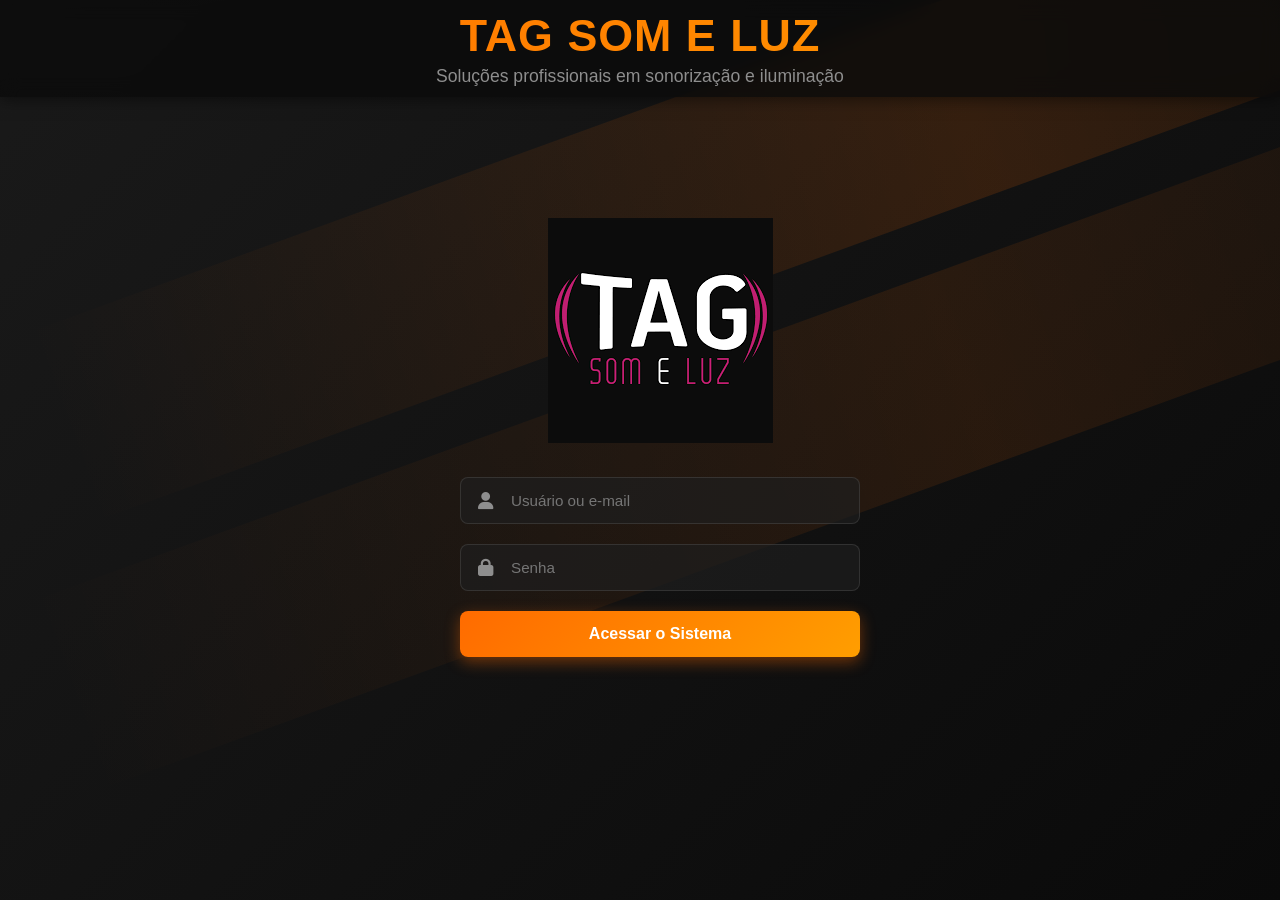
==== commit 41f85eaa: "criando o sistema de autenticaçao" ====
--- a/index.html
+++ b/index.html
@@ -5,1401 +5,11 @@
     <meta name="viewport" content="width=device-width, initial-scale=1.0, minimum-scale=1.0, maximum-scale=1.0, user-scalable=no">
     <title>Tag Som e Luz - Sistema Integrado</title>
     <link rel="stylesheet" href="https://cdnjs.cloudflare.com/ajax/libs/font-awesome/6.4.0/css/all.min.css">
-    <style>
-        :root {
-            --primary: #AE2D68;
-            --primary-dark: #AE2D68;
-            --dark: #121212;
-            --gray: #8e8e8e;
-            --light-gray: #dbdbdb;
-            --white: #ffffff;
-            --bg: #fafafa;
-            --cinza-escuro: #333;
-            --cinza-claro: #f5f5f5;
-            --success: #4CAF50;
-            --warning: #FFC107;
-            
-            --danger: #F44336;
-        }
-        
-        * {
-            margin: 0;
-            padding: 0;
-            box-sizing: border-box;
-            font-family: 'Segoe UI', Roboto, Helvetica, Arial, sans-serif;
-        }
-        
-        body {
-            background: linear-gradient(135deg, #1a1a1a 0%, #0a0a0a 100%);
-            color: #e0e0e0;
-            min-height: 100vh;
-            overflow-x: hidden;
-        }
-        
-        /* Layout Principal */
-        .app-container {
-            display: flex;
-            min-height: 100vh;
-        }
-        
-        /* Sidebar */
-        .sidebar {
-            width: 250px;
-            background: rgba(20, 20, 20, 0.95);
-            backdrop-filter: blur(10px);
-            border-right: 1px solid rgba(255, 107, 0, 0.3);
-            padding: 20px 0;
-            transition: all 0.3s;
-            position: fixed;
-            height: 100vh;
-            z-index: 100;
-        }
-        
-        .sidebar-header {
-            padding: 0 20px 20px;
-            border-bottom: 1px solid rgba(255, 255, 255, 0.1);
-            margin-bottom: 20px;
-        }
-        
-        .sidebar-logo {
-            display: flex;
-            align-items: center;
-            margin-bottom: 15px;
-        }
-        
-        .sidebar-logo-icon {
-            width: 40px;
-            height: 40px;
-            background: linear-gradient(135deg, #AE2D68, #FF9E00);
-            border-radius: 50%;
-            display: flex;
-            align-items: center;
-            justify-content: center;
-            margin-right: 10px;
-            font-size: 1.2rem;
-            color: white;
-        }
-        
-        .sidebar-logo h1 {
-            font-size: 1.4rem;
-            background: linear-gradient(to right, #AE2D68, #ffffff);
-            -webkit-background-clip: text;
-            background-clip: text;
-            color: transparent;
-            letter-spacing: 1px;
-            font-weight: 700;
-        }
-        
-        .nav-menu {
-            list-style: none;
-            padding: 0 15px;
-        }
-        
-        .nav-item {
-            margin-bottom: 5px;
-        }
-        
-        .nav-link {
-            display: flex;
-            align-items: center;
-            padding: 12px 15px;
-            border-radius: 8px;
-            color: var(--gray);
-            text-decoration: none;
-            transition: all 0.3s;
-        }
-        
-        .nav-link i {
-            margin-right: 12px;
-            font-size: 1.1rem;
-            width: 24px;
-            text-align: center;
-        }
-        
-        .nav-link:hover {
-            background: rgba(255, 107, 0, 0.1);
-            color: var(--white);
-        }
-        
-        .nav-link.active {
-            background: rgba(255, 107, 0, 0.2);
-            color: var(--primary);
-            font-weight: 600;
-        }
-        
-        /* Conteúdo Principal */
-        .main-content {
-            flex: 1;
-            margin-left: 250px;
-            padding: 20px;
-        }
-        
-        /* Header */
-        .topbar {
-            display: flex;
-            justify-content: space-between;
-            align-items: center;
-            background: rgba(20, 20, 20, 0.8);
-            backdrop-filter: blur(10px);
-            padding: 15px 25px;
-            border-radius: 12px;
-            margin-bottom: 25px;
-            box-shadow: 0 5px 15px rgba(0, 0, 0, 0.3);
-            border: 1px solid rgba(255, 107, 0, 0.2);
-        }
-        
-        .page-title {
-            font-size: 1.6rem;
-            font-weight: 600;
-            background: linear-gradient(to right, #AE2D68, #FF9E00);
-            -webkit-background-clip: text;
-            background-clip: text;
-            color: transparent;
-        }
-        
-        .user-info {
-            display: flex;
-            align-items: center;
-        }
-        
-        .user-avatar {
-            width: 40px;
-            height: 40px;
-            border-radius: 50%;
-            background: linear-gradient(135deg, #AE2D68, #FF9E00);
-            display: flex;
-            align-items: center;
-            justify-content: center;
-            color: white;
-            font-weight: bold;
-            margin-right: 12px;
-        }
-        
-        .user-name {
-            font-weight: 500;
-            margin-right: 15px;
-        }
-        
-        .logout-btn {
-            background: rgba(255, 107, 0, 0.2);
-            color: var(--primary);
-            border: none;
-            padding: 8px 15px;
-            border-radius: 5px;
-            cursor: pointer;
-            transition: all 0.3s;
-        }
-        
-        .logout-btn:hover {
-            background: rgba(255, 107, 0, 0.3);
-        }
-        
-        /* Páginas */
-        .page {
-            display: none;
-            animation: fadeIn 0.5s ease;
-        }
-        
-        .page.active {
-            display: block;
-        }
-        
-        @keyframes fadeIn {
-            from { opacity: 0; transform: translateY(20px); }
-            to { opacity: 1; transform: translateY(0); }
-        }
-        
-        /* Dashboard */
-        .dashboard-stats {
-            display: grid;
-            grid-template-columns: repeat(auto-fit, minmax(250px, 1fr));
-            gap: 20px;
-            margin-bottom: 30px;
-        }
-        
-        .stat-card {
-            background: rgba(30, 30, 30, 0.7);
-            border-radius: 12px;
-            padding: 25px;
-            text-align: center;
-            border-left: 4px solid var(--primary);
-            box-shadow: 0 5px 15px rgba(0, 0, 0, 0.2);
-            transition: transform 0.3s;
-        }
-        
-        .stat-card:hover {
-            transform: translateY(-5px);
-        }
-        
-        .stat-value {
-            font-size: 2.5rem;
-            font-weight: 700;
-            background: linear-gradient(to right, #AE2D68, #FF9E00);
-            -webkit-background-clip: text;
-            background-clip: text;
-            color: transparent;
-            margin: 10px 0;
-        }
-        
-        .stat-label {
-            color: var(--gray);
-            font-size: 1rem;
-        }
-        
-        /* Login Page */
-        .login-page {
-            position: fixed;
-            top: 0;
-            left: 0;
-            width: 100%;
-            height: 100%;
-            background: linear-gradient(135deg, #1a1a1a 0%, #0a0a0a 100%);
-            z-index: 1000;
-            display: flex;
-            justify-content: center;
-            align-items: center;
-            padding: 20px;
-        }
-        
-        .background-effects {
-            position: absolute;
-            top: 0;
-            left: 0;
-            width: 100%;
-            height: 100%;
-            z-index: -1;
-            overflow: hidden;
-        }
-        
-        .light-beam {
-            position: absolute;
-            width: 150%;
-            height: 200px;
-            background: linear-gradient(90deg, transparent, rgba(255, 107, 0, 0.15), transparent);
-            transform: rotate(-20deg);
-            animation: beamMovement 20s linear infinite;
-        }
-        
-        .light-beam:nth-child(2) {
-            top: 30%;
-            animation-delay: -5s;
-            opacity: 0.7;
-        }
-        
-        .light-beam:nth-child(3) {
-            top: 60%;
-            animation-delay: -10s;
-            opacity: 0.5;
-        }
-        
-        @keyframes beamMovement {
-            0% {
-                left: -100%;
-            }
-            100% {
-                left: 100%;
-            }
-        }
-        
-        .logo-header {
-            text-align: center;
-            padding: 25px 0;
-            background: rgba(10, 10, 10, 0.8);
-            backdrop-filter: blur(10px);
-            position: absolute;
-            top: 0;
-            width: 100%;
-            z-index: 10;
-            box-shadow: 0 2px 15px rgba(0, 0, 0, 0.5);
-        }
-        
-        .logo-header h1 {
-            font-size: 2.8rem;
-            background: linear-gradient(to right, #FF6B00, #FF9E00);
-            -webkit-background-clip: text;
-            background-clip: text;
-            color: transparent;
-            letter-spacing: 1px;
-            font-weight: 700;
-            margin-bottom: 5px;
-        }
-        
-        .logo-header p {
-            color: var(--gray);
-            font-size: 1.1rem;
-        }
-        
-        .main-container {
-            flex: 1;
-            display: flex;
-            max-width: 1000px;
-            width: 50%;
-            margin-top: 50px;
-        }
-
-        
-        .banner-container {
-            flex: 1;
-            display: flex;
-            justify-content: center;
-            align-items: center;
-            padding: 20px;
-            position: relative;
-            overflow: hidden;
-            border-radius: 20px;
-            height: 600px;
-            box-shadow: 0 10px 30px rgba(0, 0, 0, 0.7);
-            background: linear-gradient(45deg, #1a1a1a 0%, #0d0d0d 100%);
-            border: 1px solid rgba(255, 107, 0, 0.2);
-        }
-        
-        .banner-content {
-            position: relative;
-            z-index: 2;
-            text-align: center;
-            padding: 30px;
-            width: 100%;
-        }
-        
-        .banner-title {
-            font-size: 2.5rem;
-            margin-bottom: 20px;
-            background: linear-gradient(to right, #FF6B00, #FF9E00);
-            -webkit-background-clip: text;
-            background-clip: text;
-            color: transparent;
-            font-weight: 700;
-        }
-        
-        .features {
-            text-align: left;
-            max-width: 500px;
-            margin: 0 auto;
-        }
-        
-        .feature {
-            display: flex;
-            align-items: center;
-            margin-bottom: 25px;
-            padding: 15px;
-            background: rgba(30, 30, 30, 0.6);
-            border-radius: 10px;
-            border-left: 3px solid var(--primary);
-            transition: transform 0.3s, background 0.3s;
-        }
-        
-        .feature:hover {
-            transform: translateX(10px);
-            background: rgba(40, 40, 40, 0.8);
-        }
-        
-        .feature i {
-            font-size: 1.8rem;
-            color: var(--primary);
-            margin-right: 15px;
-            min-width: 40px;
-        }
-        
-        .feature-text h3 {
-            font-size: 1.3rem;
-            margin-bottom: 5px;
-            color: var(--white);
-        }
-        
-        .feature-text p {
-            color: var(--gray);
-            font-size: 0.95rem;
-            line-height: 1.5;
-        }
-        
-        .form-container {
-            flex: 0 0 400px;
-            margin-left: 40px;
-        }
-        
-        .form-box {
-            flex: 1;
-            background: rgba(20, 20, 20, 0.9);
-            border: 1px solid rgba(255, 107, 0, 0.3);
-            border-radius: 15px;
-            padding: 30px;
-            margin-bottom: 20px;
-            text-align: center;
-            box-shadow: 0 10px 30px rgba(0, 0, 0, 0.5);
-            backdrop-filter: blur(10px);
-            transition: transform 0.3s, box-shadow 0.3s;
-        }
-        
-        .form-box:hover {
-            transform: translateY(-5px);
-            box-shadow: 0 15px 35px rgba(255, 107, 0, 0.2);
-        }
-        
-        .form-logo {
-            width: 100px;
-            height: 100px;
-            background: linear-gradient(135deg, #FF6B00, #FF9E00);
-            border-radius: 50%;
-            display: flex;
-            align-items: center;
-            justify-content: center;
-            margin: 0 auto 25px;
-            font-size: 2.5rem;
-            color: white;
-            box-shadow: 0 5px 15px rgba(255, 107, 0, 0.4);
-        }
-        
-        .form-logo i {
-            transform: rotate(-10deg);
-        }
-        
-        #login-form {
-            margin-bottom: 25px;
-        }
-        
-        .input-group {
-            position: relative;
-            margin-bottom: 20px;
-        }
-        
-        .input-group input {
-            width: 100%;
-            padding: 14px 20px 14px 50px;
-            border: 1px solid rgba(255, 255, 255, 0.1);
-            border-radius: 8px;
-            background: rgba(30, 30, 30, 0.7);
-            color: var(--white);
-            font-size: 0.95rem;
-            transition: all 0.3s;
-        }
-        
-        .input-group input:focus {
-            outline: none;
-            border-color: var(--primary);
-            background: rgba(40, 40, 40, 0.8);
-            box-shadow: 0 0 0 3px rgba(255, 107, 0, 0.2);
-        }
-        
-        .input-group i {
-            position: absolute;
-            left: 18px;
-            top: 50%;
-            transform: translateY(-50%);
-            color: var(--gray);
-            font-size: 1.1rem;
-        }
-        
-        .input-group input:focus + i {
-            color: var(--primary);
-        }
-        
-        #login-form input[type="submit"] {
-            width: 100%;
-            padding: 14px;
-            background: linear-gradient(135deg, #FF6B00, #FF9E00);
-            color: white;
-            border: none;
-            border-radius: 8px;
-            font-weight: 600;
-            font-size: 1rem;
-            cursor: pointer;
-            transition: all 0.3s;
-            box-shadow: 0 5px 15px rgba(255, 107, 0, 0.4);
-        }
-        
-        #login-form input[type="submit"]:hover {
-            background: linear-gradient(135deg, #E05E00, #FF8C00);
-            box-shadow: 0 7px 20px rgba(255, 107, 0, 0.6);
-            transform: translateY(-2px);
-        }
-        
-        .separator {
-            display: flex;
-            align-items: center;
-            margin: 25px 0;
-        }
-        
-        .separator .line {
-            flex: 1;
-            height: 1px;
-            background: linear-gradient(90deg, transparent, rgba(255, 255, 255, 0.2), transparent);
-        }
-        
-        .separator span {
-            color: var(--gray);
-            font-size: 0.9rem;
-            margin: 0 15px;
-            text-transform: uppercase;
-            font-weight: 500;
-        }
-        
-        .social-login {
-            display: flex;
-            flex-direction: column;
-            align-items: center;
-            margin-bottom: 20px;
-        }
-        
-        .social-btn {
-            display: flex;
-            align-items: center;
-            justify-content: center;
-            width: 100%;
-            padding: 12px;
-            margin-bottom: 12px;
-            border-radius: 8px;
-            font-weight: 500;
-            font-size: 0.95rem;
-            cursor: pointer;
-            transition: all 0.3s;
-            color: white;
-            text-decoration: none;
-        }
-        
-        .facebook-btn {
-            background: #1877F2;
-            box-shadow: 0 4px 10px rgba(24, 119, 242, 0.3);
-        }
-        
-        .google-btn {
-            background: #ffffff;
-            color: #333;
-            box-shadow: 0 4px 10px rgba(0, 0, 0, 0.1);
-        }
-        
-        .social-btn:hover {
-            transform: translateY(-2px);
-            box-shadow: 0 6px 15px rgba(24, 119, 242, 0.4);
-        }
-        
-        .social-btn i {
-            margin-right: 10px;
-            font-size: 1.2rem;
-        }
-        
-        .forgot-pass {
-            text-align: center;
-            margin-top: 15px;
-        }
-        
-        .forgot-pass a {
-            color: var(--primary);
-            text-decoration: none;
-            font-size: 0.9rem;
-            transition: color 0.3s;
-        }
-        
-        .forgot-pass a:hover {
-            color: #FF9E00;
-            text-decoration: underline;
-        }
-        
-        .register-box {
-            background: rgba(20, 20, 20, 0.9);
-            border: 1px solid rgba(255, 255, 255, 0.1);
-            border-radius: 15px;
-            padding: 25px;
-            text-align: center;
-            margin-bottom: 20px;
-            backdrop-filter: blur(10px);
-        }
-        
-        .register-box p {
-            color: var(--gray);
-            font-size: 0.95rem;
-        }
-        
-        .register-box a {
-            color: var(--primary);
-            font-weight: 600;
-            text-decoration: none;
-            transition: color 0.3s;
-        }
-        
-        .register-box a:hover {
-            color: #FF9E00;
-            text-decoration: underline;
-        }
-        
-        .download-app {
-            text-align: center;
-        }
-        
-        .download-app p {
-            color: var(--gray);
-            margin-bottom: 15px;
-            font-size: 0.95rem;
-        }
-        
-        .app-badges {
-            display: flex;
-            justify-content: center;
-            gap: 15px;
-        }
-        
-        .app-badge {
-            height: 45px;
-            border-radius: 8px;
-            transition: transform 0.3s;
-            box-shadow: 0 4px 10px rgba(0, 0, 0, 0.3);
-        }
-        
-        .app-badge:hover {
-            transform: translateY(-3px);
-        }
-        
-        /* Equipamentos Page */
-        .equipamentos-container {
-    background: rgba(30, 30, 30, 0.7);
-    border-radius: 12px;
-    padding: 20px 15px; /* Reduzi o padding para mobile */
-    box-shadow: 0 5px 15px rgba(0, 0, 0, 0.3);
-    border: 1px solid rgba(255, 107, 0, 0.2);
-    width: 100%;
-    box-sizing: border-box; /* Importante para mobile */
-    margin: 0 auto;
-    overflow-x: auto; /* Permite rolagem horizontal se necessário */
-}
-
-.equipamentos-container h1 {
-    font-size: clamp(1.2rem, 4vw, 1.8rem); /* Tamanho responsivo */
-    margin-bottom: 15px;
-    text-align: left;
-    padding: 0 5px; /* Pequeno padding para não colar nas bordas */
-}
-        
-        /* Filtros */
-        .filtros {
-            display: flex;
-            gap: 15px;
-            margin-bottom: 20px;
-            flex-wrap: wrap;
-        }
-        
-        select, input {
-            padding: 10px;
-            border-radius: 5px;
-            border: 1px solid #444;
-            background: rgba(40, 40, 40, 0.8);
-            color: var(--white);
-            min-width: 200px;
-        }
-        
-        /* Tabela */
-        table {
-            width: 100%;
-            border-collapse: collapse;
-            background: rgba(40, 40, 40, 0.6);
-            box-shadow: 0 2px 10px rgba(0,0,0,0.1);
-            border-radius: 8px;
-            overflow: hidden;
-        }
-        
-        th, td {
-            padding: 12px 15px;
-            text-align: left;
-            border-bottom: 1px solid rgba(255, 255, 255, 0.1);
-        }
-        
-        th {
-            background-color: var(--primary);
-            color: white;
-            font-weight: 600;
-        }
-        
-        tr:hover {
-            background-color: rgba(255, 107, 0, 0.05);
-        }
-        
-        .status-barracao {
-            background-color: rgba(212, 237, 218, 0.15);
-            color: #d4edda;
-            padding: 3px 8px;
-            border-radius: 3px;
-            font-size: 0.9em;
-        }
-        
-        .status-outro {
-            background-color: rgba(255, 243, 205, 0.15);
-            color: #fff3cd;
-        }
-        
-        /* Gerenciamento de Eventos */
-        .eventos-container {
-            background: rgba(30, 30, 30, 0.7);
-            border-radius: 12px;
-            padding: 25px;
-            box-shadow: 0 5px 15px rgba(0, 0, 0, 0.3);
-            border: 1px solid rgba(255, 107, 0, 0.2);
-            margin-bottom: 30px;
-        }
-        
-        .abas {
-            display: flex;
-            margin-bottom: 30px;
-            border-bottom: 2px solid rgba(255, 107, 0, 0.2);
-        }
-        
-        .aba {
-            padding: 12px 25px;
-            cursor: pointer;
-            background: rgba(40, 40, 40, 0.6);
-            margin-right: 5px;
-            border-radius: 5px 5px 0 0;
-            transition: all 0.3s;
-            color: var(--gray);
-        }
-        
-        .aba.ativa {
-            background: rgba(255, 107, 0, 0.3);
-            color: var(--white);
-        }
-        
-        .conteudo-aba {
-            display: none;
-            animation: fadeIn 0.5s;
-        }
-        
-        .conteudo-aba.ativa {
-            display: block;
-        }
-        
-        @keyframes fadeIn {
-            from { opacity: 0; }
-            to { opacity: 1; }
-        }
-        
-        /* Formulários */
-        .form-group {
-            margin-bottom: 20px;
-        }
-        
-        label {
-            display: block;
-            margin-bottom: 8px;
-            font-weight: bold;
-            color: var(--light-gray);
-        }
-        
-        input, select, textarea {
-            width: 100%;
-            padding: 12px;
-            border: 1px solid #444;
-            border-radius: 5px;
-            font-size: 16px;
-            background: rgba(40, 40, 40, 0.8);
-            color: var(--white);
-        }
-        
-        textarea {
-            min-height: 100px;
-            resize: vertical;
-        }
-        
-        .btn {
-            background-color: var(--primary);
-            color: white;
-            border: none;
-            padding: 12px 25px;
-            border-radius: 5px;
-            cursor: pointer;
-            font-size: 16px;
-            transition: 0.3s;
-            margin-top: 10px;
-        }
-        
-        .btn:hover {
-            background-color: #E05E00;
-            transform: translateY(-2px);
-        }
-        
-        /* Lista de Equipamentos */
-        .equipamentos-lista {
-            display: grid;
-            grid-template-columns: repeat(auto-fill, minmax(250px, 1fr));
-            gap: 20px;
-            margin-top: 30px;
-        }
-        
-        .equipamento-card {
-            background: rgba(40, 40, 40, 0.8);
-            border-radius: 8px;
-            padding: 20px;
-            box-shadow: 0 3px 10px rgba(0,0,0,0.1);
-            border: 1px solid rgba(255, 107, 0, 0.2);
-            transition: all 0.3s;
-        }
-        
-        .equipamento-card:hover {
-            transform: translateY(-5px);
-            box-shadow: 0 10px 20px rgba(255, 107, 0, 0.2);
-        }
-        
-        .checkbox-container {
-            display: flex;
-            align-items: center;
-            margin-top: 15px;
-        }
-        
-        .checkbox-container input {
-            width: auto;
-            margin-right: 10px;
-        }
-        
-        /* Checklist */
-        .checklist-item {
-            background: rgba(40, 40, 40, 0.8);
-            padding: 15px;
-            margin-bottom: 10px;
-            border-radius: 5px;
-            box-shadow: 0 2px 5px rgba(0,0,0,0.1);
-            display: flex;
-            justify-content: space-between;
-            align-items: center;
-            border: 1px solid rgba(255, 255, 255, 0.1);
-            transition: all 0.3s;
-        }
-        
-        .checklist-item:hover {
-            background: rgba(50, 50, 50, 0.9);
-        }
-        
-        .checklist-item.concluido {
-            background: rgba(40, 60, 40, 0.5);
-            border-color: rgba(100, 255, 100, 0.2);
-        }
-        
-        .status {
-            padding: 5px 10px;
-            border-radius: 3px;
-            font-size: 0.8em;
-            font-weight: bold;
-        }
-        
-        .status-pendente {
-            background: rgba(255, 200, 100, 0.2);
-            color: #FF9E00;
-        }
-        
-        .status-concluido {
-            background: rgba(100, 255, 100, 0.2);
-            color: #4CAF50;
-        }
-        
-        /* Orçamentos */
-        .orcamento-container {
-            background: rgba(30, 30, 30, 0.7);
-            border-radius: 12px;
-            padding: 25px;
-            box-shadow: 0 5px 15px rgba(0, 0, 0, 0.3);
-            border: 1px solid rgba(255, 107, 0, 0.2);
-            margin-bottom: 30px;
-        }
-        
-        .orcamento-header {
-            display: flex;
-            justify-content: space-between;
-            align-items: center;
-            margin-bottom: 20px;
-        }
-        
-        .orcamento-info {
-            display: grid;
-            grid-template-columns: repeat(auto-fit, minmax(200px, 1fr));
-            gap: 20px;
-            margin-bottom: 20px;
-        }
-        
-        .info-card {
-            background: rgba(40, 40, 40, 0.8);
-            padding: 15px;
-            border-radius: 8px;
-            border-left: 3px solid var(--primary);
-        }
-        
-        .info-card h3 {
-            color: var(--primary);
-            margin-bottom: 5px;
-            font-size: 1.1rem;
-        }
-        
-        .equipamentos-table {
-            width: 100%;
-            border-collapse: collapse;
-            margin: 20px 0;
-        }
-        
-        .equipamentos-table th {
-            background: rgba(255, 107, 0, 0.3);
-            padding: 10px;
-            text-align: left;
-        }
-        
-        .equipamentos-table td {
-            padding: 10px;
-            border-bottom: 1px solid rgba(255, 255, 255, 0.1);
-        }
-        
-        .total-orcamento {
-            display: flex;
-            justify-content: flex-end;
-            margin-top: 20px;
-            font-size: 1.2rem;
-            font-weight: bold;
-            color: var(--primary);
-        }
-        
-        /* Calendário */
-        .calendar-container {
-            background: rgba(30, 30, 30, 0.7);
-            border-radius: 12px;
-            padding: 25px;
-            margin-top: 25px;
-            box-shadow: 0 5px 15px rgba(0, 0, 0, 0.3);
-            border: 1px solid rgba(255, 107, 0, 0.2);
-        }
-        
-        .calendar-header {
-            display: flex;
-            justify-content: space-between;
-            align-items: center;
-            margin-bottom: 20px;
-        }
-        
-        .calendar-nav button {
-            background: rgba(255, 107, 0, 0.3);
-            color: white;
-            border: none;
-            padding: 8px 15px;
-            border-radius: 5px;
-            cursor: pointer;
-            margin: 0 5px;
-        }
-        
-        .calendar-grid {
-            display: grid;
-            grid-template-columns: repeat(7, 1fr);
-            gap: 10px;
-        }
-        
-        .calendar-day {
-            background: rgba(40, 40, 40, 0.8);
-            border-radius: 8px;
-            padding: 15px 10px;
-            text-align: center;
-            min-height: 100px;
-            position: relative;
-            border: 1px solid rgba(255, 255, 255, 0.1);
-            transition: all 0.3s;
-        }
-        
-        .calendar-day:hover {
-            background: rgba(50, 50, 50, 0.9);
-            transform: translateY(-3px);
-        }
-        
-        .day-header {
-            font-weight: bold;
-            margin-bottom: 10px;
-            padding-bottom: 5px;
-            border-bottom: 1px solid rgba(255, 255, 255, 0.1);
-        }
-        
-        .event-item {
-            background: rgba(255, 107, 0, 0.2);
-            border-radius: 4px;
-            padding: 5px;
-            margin: 5px 0;
-            font-size: 0.8rem;
-            cursor: pointer;
-            overflow: hidden;
-            text-overflow: ellipsis;
-            white-space: nowrap;
-        }
-        
-        .event-item:hover {
-            background: rgba(255, 107, 0, 0.3);
-        }
-        
-        /* Modal */
-        .modal {
-            display: none;
-            position: fixed;
-            top: 0;
-            left: 0;
-            width: 100%;
-            height: 100%;
-            background: rgba(0, 0, 0, 0.8);
-            z-index: 1000;
-            align-items: center;
-            justify-content: center;
-        }
-        
-        .modal-content {
-            background: rgba(30, 30, 30, 0.95);
-            border-radius: 12px;
-            padding: 30px;
-            width: 90%;
-            max-width: 600px;
-            max-height: 70vh; /* Adiciona altura máxima */
-             overflow-y: auto; /* Adiciona scroll se necessário */
-            border: 1px solid var(--primary);
-            position: relative;
-         /* Nova propriedade para controlar a altura */
-    height: auto; /* Altura automática baseada no conteúdo */
-    min-height: 200px; /* Altura mínima para evitar que fique muito pequeno */
-}
-        
-        .close-modal {
-            position: absolute;
-            top: 15px;
-            right: 15px;
-            font-size: 1.5rem;
-            cursor: pointer;
-            color: var(--gray);
-        }
-        
-        /* Modal de Confirmação de Exclusão */
-        .confirmation-modal {
-            position: fixed;
-            top: 0;
-            left: 0;
-            width: 100%;
-            height: 100%;
-            background: rgba(0, 0, 0, 0.8);
-            z-index: 1000;
-            display: flex;
-            align-items: center;
-            justify-content: center;
-            display: none;
-        }
-        
-        .confirmation-content {
-            background: rgba(30, 30, 30, 0.95);
-            border-radius: 12px;
-            padding: 30px;
-            width: 90%;
-            max-width: 500px;
-            border: 1px solid var(--danger);
-            text-align: center;
-        }
-        
-        .confirmation-buttons {
-            display: flex;
-            justify-content: center;
-            gap: 15px;
-            margin-top: 25px;
-        }
-        
-        .btn-confirm {
-            background: var(--danger);
-            padding: 10px 20px;
-            border-radius: 5px;
-            color: white;
-            border: none;
-            cursor: pointer;
-            font-weight: 600;
-        }
-        
-        .btn-cancel {
-            background: var(--gray);
-            padding: 10px 20px;
-            border-radius: 5px;
-            color: white;
-            border: none;
-            cursor: pointer;
-        }
-        
-        /* Responsivo */
-        @media (max-width: 900px) {
-            .main-container {
-                flex-direction: column;
-                padding: 20px;
-            }
-            
-            .banner-container {
-                width: 100%;
-                margin-bottom: 30px;
-                height: auto;
-            }
-            
-            .form-container {
-                width: 100%;
-                margin-left: 0;
-                max-width: 500px;
-            }
-            
-            .sidebar {
-                width: 70px;
-                overflow: hidden;
-            }
-            
-            .sidebar-header, .nav-link span {
-                display: none;
-            }
-            
-            .nav-link {
-                justify-content: center;
-                padding: 15px;
-            }
-            
-            .nav-link i {
-                margin-right: 0;
-                font-size: 1.4rem;
-            }
-            
-            .main-content {
-                margin-left: 70px;
-            }
-            
-            .abas {
-                flex-direction: column;
-            }
-            
-            .aba {
-                border-radius: 0;
-                margin-right: 0;
-                margin-bottom: 2px;
-            }
-            
-            .equipamentos-lista {
-                grid-template-columns: 1fr;
-            }
-            
-            .calendar-grid {
-                grid-template-columns: repeat(7, 1fr);
-                font-size: 0.8rem;
-            }
-            
-            .calendar-day {
-                min-height: 80px;
-                padding: 10px 5px;
-            }
-        }
-        
-        @media (max-width: 768px) {
-            .filtros {
-                flex-direction: column;
-            }
-            
-            table {
-                font-size: 0.9em;
-            }
-            
-            select, input {
-                min-width: 100%;
-            }
-            
-            .topbar {
-                flex-direction: column;
-                align-items: flex-start;
-            }
-            
-            .user-info {
-                margin-top: 15px;
-                width: 100%;
-                justify-content: space-between;
-            }
-            
-            .orcamento-header {
-                flex-direction: column;
-                align-items: flex-start;
-            }
-            
-            .btn-export {
-                margin-top: 15px;
-            }
-            
-            .calendar-grid {
-                grid-template-columns: repeat(7, 1fr);
-                font-size: 0.7rem;
-            }
-            
-            .calendar-day {
-                min-height: 70px;
-                padding: 8px 3px;
-            }
-        }
-        
-        @media (max-width: 480px) {
-            .form-box {
-                padding: 20px;
-            }
-            
-            .logo-header h1 {
-                font-size: 2.2rem;
-            }
-            
-            .banner-title {
-                font-size: 2rem;
-            }
-            
-            .feature {
-                padding: 12px;
-            }
-            
-            .calendar-grid {
-                grid-template-columns: repeat(7, 1fr);
-                gap: 5px;
-            }
-            
-            
-            .calendar-day {
-                min-height: 60px;
-                padding: 5px 2px;
-            }
-
-            /* ===== CORREÇÕES IMEDIATAS PARA CELULAR ===== */
-@media screen and (max-width: 768px) {
-  body {
-    zoom: 1 !important;
-    overflow-x: hidden !important;
-    width: 100% !important;
-  }
-
-  .app-container {
-    min-width: 100vw !important;
-    transform-origin: top left !important;
-  }
-
-  /* Corrige textos vazando */
-  * {
-    max-width: 100% !important;
-    box-sizing: border-box !important;
-  }
-
-  /* Ajuste forçado para tabelas */
-  table {
-    display: block;
-    overflow-x: auto;
-    -webkit-overflow-scrolling: touch;
-  }
-}
-
-            /* ========== RESPONSIVO ========== */
-@media (max-width: 900px) {
-  .main-container {
-    flex-direction: column;
-  }
-  
-  .banner-container, .form-container {
-    width: 100%;
-    margin: 0 0 30px 0;
-  }
-  
-  .sidebar {
-    width: 70px;
-  }
-  
-  .sidebar-header, .nav-link span {
-    display: none;
-  }
-  
-  .main-content {
-    margin-left: 70px;
-  }
-}
-
-@media (max-width: 600px) {
-  .topbar {
-    flex-direction: column;
-    align-items: flex-start;
-  }
-  
-  .user-info {
-    margin-top: 15px;
-    width: 100%;
-  }
-  
-  .calendar-day {
-    min-height: 60px;
-    padding: 5px 2px;
-    font-size: 0.7rem;
-  }
-  
-  .event-item {
-    font-size: 0.6rem;
-    padding: 3px;
-  }
-}
-
-@media (max-width: 400px) {
-  .logo-header h1 {
-    font-size: 1.8rem;
-  }
-  
-  .banner-title {
-    font-size: 1.5rem;
-  }
-  
-  .feature {
-    padding: 10px;
-  }
-  
-  .form-box {
-    padding: 15px;
-  }
-}
-/* Padronização das tabelas de equipamentos */
-#tabela-equipamentos, 
-#tabela-equipamentos2 {
-    width: 100%;
-    border-collapse: collapse;
-    margin: 20px 0;
-    font-size: 0.95em;
-    background: rgba(40, 40, 40, 0.8);
-    border-radius: 8px;
-    overflow: hidden;
-}
-
-#tabela-equipamentos th, 
-#tabela-equipamentos2 th,
-#tabela-equipamentos td, 
-#tabela-equipamentos2 td {
-    padding: 12px 15px;
-    text-align: left;
-}
-
-#tabela-equipamentos th, 
-#tabela-equipamentos2 th {
-    background-color: var(--primary);
-    color: white;
-}
-
-#tabela-equipamentos tr, 
-#tabela-equipamentos2 tr {
-    border-bottom: 1px solid rgba(255, 255, 255, 0.1);
-}
-
-#tabela-equipamentos tr:hover, 
-#tabela-equipamentos2 tr:hover {
-    background-color: rgba(255, 107, 0, 0.05);
-}
-        }
-
-        
-    </style>
+    <link rel="stylesheet" href="style.css">
+    
 </head>
 <body>
-    <script>
-// Força redimensionamento em dispositivos móveis
-function adjustMobileView() {
-  if (window.innerWidth <= 768) {
-    const viewport = document.querySelector('meta[name="viewport"]');
-    viewport.setAttribute('content', 'width=device-width, initial-scale=0.8, maximum-scale=1.0');
-    
-    // Reset de zoom
-    document.body.style.zoom = "1";
-    setTimeout(() => {
-      document.body.style.zoom = "";
-    }, 100);
-  }
-}
-
-// Executa ao carregar e redimensionar
-window.addEventListener('load', adjustMobileView);
-window.addEventListener('resize', adjustMobileView);
-</script>
+
     <!-- Página de Login -->
     <div class="login-page" id="loginPage">
         <!-- Efeitos de fundo -->
@@ -1421,7 +31,7 @@
             <div class="form-container">
                 <div class="form-box">
                     <div class="form-logo">
-                        <i class="fas fa-lightbulb"></i>
+                         <img src="src/tag.png" >
                     </div>
                     
                     <form id="login-form">
@@ -1453,7 +63,7 @@
                     <div class="sidebar-logo-icon">
                         <i class="fas fa-lightbulb"></i>
                     </div>
-                    <h1>Tag SL</h1>
+                    <h1>Tag</h1>
                 </div>
             </div>
             
@@ -1911,20 +521,7 @@
     </div>
 
 
-    <!-- Modal de Confirmação de Exclusão -->
-    <div class="confirmation-modal" id="confirmationModal">
-        <div class="confirmation-content">
-            <h2><i class="fas fa-exclamation-triangle" style="color: var(--warning); margin-bottom: 15px;"></i></h2>
-            <h3>Confirmar Exclusão</h3>
-            <p>Tem certeza que deseja excluir permanentemente este orçamento?</p>
-            <p style="font-size: 0.9rem; color: var(--gray); margin-top: 10px;">Esta ação não pode ser desfeita.</p>
-            
-            <div class="confirmation-buttons">
-                <button class="btn-cancel" id="btn-cancel-delete">Cancelar</button>
-                <button class="btn-confirm" id="btn-confirm-delete">Excluir Permanentemente</button>
-            </div>
-        </div>
-    </div>
+    
 
     <script>
         // Banco de dados simulado
@@ -2133,39 +730,53 @@
     });
 }
         
-        // Login
-        document.getElementById('login-form').addEventListener('submit', function(e) {
-            e.preventDefault();
-            const username = this.username.value;
-            const password = this.password.value;
-            
-            if(!username || !password) {
-                alert('Por favor, preencha todos os campos!');
-                return;
-            }
-            
-            // Simulação de login
-            const formBox = document.querySelector('.form-box');
-            formBox.style.transform = 'scale(0.98)';
-            formBox.style.boxShadow = '0 5px 20px rgba(255, 107, 0, 0.3)';
-            
-            setTimeout(() => {
-                formBox.style.transform = '';
-                formBox.style.boxShadow = '';
-                document.getElementById('loginPage').style.display = 'none';
-                document.getElementById('appContainer').style.display = 'flex';
-                
-                // Carregar dados iniciais
-                carregarTabela('tabela-equipamentos');
-                carregarTabela('tabela-equipamentos2');
-                carregarEquipamentos();
-                carregarEventosParaChecklist();
-                carregarListaEventos();
-                carregarOrcamentos();
-                renderCalendar();
-                loadEventsList();
-            }, 500);
-        });
+       // Login 1 tela aqui a
+document.getElementById('login-form').addEventListener('submit', function(e) {
+    e.preventDefault();
+    const username = this.username.value;
+    const password = this.password.value;
+    
+    if(!username || !password) {
+        alert('Por favor, preencha todos os campos!');
+        return;
+    }
+    
+    // Verificação de senha fixa
+    const SENHA_CORRETA = "vitor123"; // Altere para a senha que desejar
+    const USUARIO_CORRETO = "vitor"; // Altere para o usuário que desejar
+    
+    if(username === USUARIO_CORRETO && password === SENHA_CORRETA) {
+        // Login bem-sucedido
+        realizarLogin();
+    } else {
+        alert('Usuário ou senha incorretos!');
+        // Limpar campo de senha
+        this.password.value = '';
+    }
+});
+
+function realizarLogin() {
+    const formBox = document.querySelector('.form-box');
+    formBox.style.transform = 'scale(0.98)';
+    formBox.style.boxShadow = '0 5px 20px rgba(255, 107, 0, 0.3)';
+    
+    setTimeout(() => {
+        formBox.style.transform = '';
+        formBox.style.boxShadow = '';
+        document.getElementById('loginPage').style.display = 'none';
+        document.getElementById('appContainer').style.display = 'flex';
+        
+        // Carregar dados iniciais
+        carregarTabela('tabela-equipamentos');
+        carregarTabela('tabela-equipamentos2');
+        carregarEquipamentos();
+        carregarEventosParaChecklist();
+        carregarListaEventos();
+        carregarOrcamentos();
+        renderCalendar();
+        loadEventsList();
+    }, 500);
+}
         
         // Logout
         document.getElementById('logoutBtn').addEventListener('click', function() {
--- a/style.css
+++ b/style.css
@@ -0,0 +1,1354 @@
+
+        :root {
+            --primary: #AE2D68;
+            --primary-dark: #AE2D68;
+            --dark: #121212;
+            --gray: #8e8e8e;
+            --light-gray: #dbdbdb;
+            --white: #ffffff;
+            --bg: #fafafa;
+            --cinza-escuro: #333;
+            --cinza-claro: #f5f5f5;
+            --success: #4CAF50;
+            --warning: #FFC107;
+            
+            --danger: #F44336;
+        }
+        
+        * {
+            margin: 0;
+            padding: 0;
+            box-sizing: border-box;
+            font-family: 'Segoe UI', Roboto, Helvetica, Arial, sans-serif;
+        }
+        
+        body {
+            background: linear-gradient(135deg, #1a1a1a 0%, #0a0a0a 100%);
+            color: #e0e0e0;
+            min-height: 100vh;
+            overflow-x: hidden;
+        }
+        
+        /* Layout Principal */
+        .app-container {
+            display: flex;
+            min-height: 100vh;
+        }
+        
+        /* Sidebar */
+        .sidebar {
+            width: 250px;
+            background: rgba(20, 20, 20, 0.95);
+            backdrop-filter: blur(10px);
+            border-right: 1px solid rgba(255, 107, 0, 0.3);
+            padding: 20px 0;
+            transition: all 0.3s;
+            position: fixed;
+            height: 100vh;
+            z-index: 100;
+        }
+        
+        .sidebar-header {
+            padding: 0 20px 20px;
+            border-bottom: 1px solid rgba(255, 255, 255, 0.1);
+            margin-bottom: 20px;
+        }
+        
+        .sidebar-logo {
+            display: flex;
+            align-items: center;
+            margin-bottom: 15px;
+        }
+        
+        .sidebar-logo-icon {
+            width: 40px;
+            height: 40px;
+            background: linear-gradient(135deg, #AE2D68, #FF9E00);
+            border-radius: 50%;
+            display: flex;
+            align-items: center;
+            justify-content: center;
+            margin-right: 10px;
+            font-size: 1.2rem;
+            color: white;
+        }
+        
+        .sidebar-logo h1 {
+            font-size: 1.4rem;
+            background: linear-gradient(to right, #AE2D68, #ffffff);
+            -webkit-background-clip: text;
+            background-clip: text;
+            color: transparent;
+            letter-spacing: 1px;
+            font-weight: 700;
+        }
+        
+        .nav-menu {
+            list-style: none;
+            padding: 0 15px;
+        }
+        
+        .nav-item {
+            margin-bottom: 5px;
+        }
+        
+        .nav-link {
+            display: flex;
+            align-items: center;
+            padding: 12px 15px;
+            border-radius: 8px;
+            color: var(--gray);
+            text-decoration: none;
+            transition: all 0.3s;
+        }
+        
+        .nav-link i {
+            margin-right: 12px;
+            font-size: 1.1rem;
+            width: 24px;
+            text-align: center;
+        }
+        
+        .nav-link:hover {
+            background: rgba(255, 107, 0, 0.1);
+            color: var(--white);
+        }
+        
+        .nav-link.active {
+            background: rgba(255, 107, 0, 0.2);
+            color: var(--primary);
+            font-weight: 600;
+        }
+        
+        /* Conteúdo Principal */
+        .main-content {
+            flex: 1;
+            margin-left: 250px;
+            padding: 20px;
+        }
+        
+        /* Header */
+        .topbar {
+            display: flex;
+            justify-content: space-between;
+            align-items: center;
+            background: rgba(20, 20, 20, 0.8);
+            backdrop-filter: blur(10px);
+            padding: 15px 25px;
+            border-radius: 12px;
+            margin-bottom: 25px;
+            box-shadow: 0 5px 15px rgba(0, 0, 0, 0.3);
+            border: 1px solid rgba(255, 107, 0, 0.2);
+        }
+        
+        .page-title {
+            font-size: 1.6rem;
+            font-weight: 600;
+            background: linear-gradient(to right, #AE2D68, #FF9E00);
+            -webkit-background-clip: text;
+            background-clip: text;
+            color: transparent;
+        }
+        
+        .user-info {
+            display: flex;
+            align-items: center;
+        }
+        
+        .user-avatar {
+            width: 40px;
+            height: 40px;
+            border-radius: 50%;
+            background: linear-gradient(135deg, #AE2D68, #FF9E00);
+            display: flex;
+            align-items: center;
+            justify-content: center;
+            color: white;
+            font-weight: bold;
+            margin-right: 12px;
+        }
+        
+        .user-name {
+            font-weight: 500;
+            margin-right: 15px;
+        }
+        
+        .logout-btn {
+            background: rgba(255, 107, 0, 0.2);
+            color: var(--primary);
+            border: none;
+            padding: 8px 15px;
+            border-radius: 5px;
+            cursor: pointer;
+            transition: all 0.3s;
+        }
+        
+        .logout-btn:hover {
+            background: rgba(255, 107, 0, 0.3);
+        }
+        
+        /* Páginas */
+        .page {
+            display: none;
+            animation: fadeIn 0.5s ease;
+        }
+        
+        .page.active {
+            display: block;
+        }
+        
+        @keyframes fadeIn {
+            from { opacity: 0; transform: translateY(20px); }
+            to { opacity: 1; transform: translateY(0); }
+        }
+        
+        /* Dashboard */
+        .dashboard-stats {
+            display: grid;
+            grid-template-columns: repeat(auto-fit, minmax(250px, 1fr));
+            gap: 20px;
+            margin-bottom: 30px;
+        }
+        
+        .stat-card {
+            background: rgba(30, 30, 30, 0.7);
+            border-radius: 12px;
+            padding: 25px;
+            text-align: center;
+            border-left: 4px solid var(--primary);
+            box-shadow: 0 5px 15px rgba(0, 0, 0, 0.2);
+            transition: transform 0.3s;
+        }
+        
+        .stat-card:hover {
+            transform: translateY(-5px);
+        }
+        
+        .stat-value {
+            font-size: 2.5rem;
+            font-weight: 700;
+            background: linear-gradient(to right, #AE2D68, #FF9E00);
+            -webkit-background-clip: text;
+            background-clip: text;
+            color: transparent;
+            margin: 10px 0;
+        }
+        
+        .stat-label {
+            color: var(--gray);
+            font-size: 1rem;
+        }
+        
+        /* Login Page */
+        .login-page {
+            position: fixed;
+            top: 0;
+            left: 0;
+            width: 100%;
+            height: 100%;
+            background: linear-gradient(135deg, #1a1a1a 0%, #0a0a0a 100%);
+            z-index: 1000;
+            display: flex;
+            justify-content: center;
+            align-items: center;
+            padding: 20px;
+        }
+        
+        .background-effects {
+            position: absolute;
+            top: 0;
+            left: 0;
+            width: 100%;
+            height: 100%;
+            z-index: -1;
+            overflow: hidden;
+        }
+        
+        .light-beam {
+            position: absolute;
+            width: 150%;
+            height: 200px;
+            background: linear-gradient(90deg, transparent, rgba(255, 107, 0, 0.15), transparent);
+            transform: rotate(-20deg);
+            animation: beamMovement 20s linear infinite;
+        }
+        
+        .light-beam:nth-child(2) {
+            top: 30%;
+            animation-delay: -5s;
+            opacity: 0.7;
+        }
+        
+        .light-beam:nth-child(3) {
+            top: 60%;
+            animation-delay: -10s;
+            opacity: 0.5;
+        }
+        
+        @keyframes beamMovement {
+            0% {
+                left: -100%;
+            }
+            100% {
+                left: 100%;
+            }
+        }
+        
+        .logo-header {
+            text-align: center;
+            padding: 10px 0;
+            background: rgba(10, 10, 10, 0.8);
+            backdrop-filter: blur(10px);
+            position: absolute;
+            top: 0;
+            width: 100%;
+            z-index: 10;
+            box-shadow: 0 2px 15px rgba(0, 0, 0, 0.5);
+        }
+        
+        .logo-header h1 {
+            font-size: 2.8rem;
+            background: linear-gradient(to right, #FF6B00, #FF9E00);
+            -webkit-background-clip: text;
+            background-clip: text;
+            color: transparent;
+            letter-spacing: 1px;
+            font-weight: 700;
+            margin-bottom: 5px;
+        }
+        
+        .logo-header p {
+            color: var(--gray);
+            font-size: 1.1rem;
+        }
+        
+        .main-container {
+            flex: 1;
+            display: flex;
+            max-width: 1000px;
+            width: 50%;
+            margin-top: 50px;
+        }
+
+        
+        .banner-container {
+            flex: 1;
+            display: flex;
+            justify-content: center;
+            align-items: center;
+            padding: 20px;
+            position: relative;
+            overflow: hidden;
+            border-radius: 20px;
+            height: 600px;
+            box-shadow: 0 10px 30px rgba(0, 0, 0, 0.7);
+            background: linear-gradient(45deg, #1a1a1a 0%, #0d0d0d 100%);
+            border: 1px solid rgba(255, 107, 0, 0.2);
+        }
+        
+        .banner-content {
+            position: relative;
+            z-index: 2;
+            text-align: center;
+            padding: 30px;
+            width: 100%;
+        }
+        
+        .banner-title {
+            font-size: 2.5rem;
+            margin-bottom: 20px;
+            background: linear-gradient(to right, #FF6B00, #FF9E00);
+            -webkit-background-clip: text;
+            background-clip: text;
+            color: transparent;
+            font-weight: 700;
+        }
+        
+        .features {
+            text-align: left;
+            max-width: 500px;
+            margin: 0 auto;
+        }
+        
+        .feature {
+            display: flex;
+            align-items: center;
+            margin-bottom: 25px;
+            padding: 15px;
+            background: rgba(30, 30, 30, 0.6);
+            border-radius: 10px;
+            border-left: 3px solid var(--primary);
+            transition: transform 0.3s, background 0.3s;
+        }
+        
+        .feature:hover {
+            transform: translateX(10px);
+            background: rgba(40, 40, 40, 0.8);
+        }
+        
+        .feature i {
+            font-size: 1.8rem;
+            color: var(--primary);
+            margin-right: 15px;
+            min-width: 40px;
+        }
+        
+        .feature-text h3 {
+            font-size: 1.3rem;
+            margin-bottom: 5px;
+            color: var(--white);
+        }
+        
+        .feature-text p {
+            color: var(--gray);
+            font-size: 0.95rem;
+            line-height: 1.5;
+        }
+        
+        .form-container {
+            flex: 0 0 400px;
+            margin-left: 40px;
+        }
+        
+        
+        
+        .form-box:hover {
+            transform: translateY(-5px);
+            box-shadow: 0 15px 35px rgba(255, 107, 0, 0.2);
+        }
+        
+        .form-logo {
+    text-align: center;
+    margin-bottom: 30px;
+}
+        
+        .form-logo i {
+            transform: rotate(-10deg);
+        }
+        
+        #login-form {
+            margin-bottom: 25px;
+        }
+        
+        .input-group {
+            position: relative;
+            margin-bottom: 20px;
+        }
+        
+        .input-group input {
+            width: 100%;
+            padding: 14px 20px 14px 50px;
+            border: 1px solid rgba(255, 255, 255, 0.1);
+            border-radius: 8px;
+            background: rgba(30, 30, 30, 0.7);
+            color: var(--white);
+            font-size: 0.95rem;
+            transition: all 0.3s;
+        }
+        
+        .input-group input:focus {
+            outline: none;
+            border-color: var(--primary);
+            background: rgba(40, 40, 40, 0.8);
+            box-shadow: 0 0 0 3px rgba(255, 107, 0, 0.2);
+        }
+        
+        .input-group i {
+            position: absolute;
+            left: 18px;
+            top: 50%;
+            transform: translateY(-50%);
+            color: var(--gray);
+            font-size: 1.1rem;
+        }
+        
+        .input-group input:focus + i {
+            color: var(--primary);
+        }
+        
+        #login-form input[type="submit"] {
+            width: 100%;
+            padding: 14px;
+            background: linear-gradient(135deg, #FF6B00, #FF9E00);
+            color: white;
+            border: none;
+            border-radius: 8px;
+            font-weight: 600;
+            font-size: 1rem;
+            cursor: pointer;
+            transition: all 0.3s;
+            box-shadow: 0 5px 15px rgba(255, 107, 0, 0.4);
+        }
+        
+        #login-form input[type="submit"]:hover {
+            background: linear-gradient(135deg, #E05E00, #FF8C00);
+            box-shadow: 0 7px 20px rgba(255, 107, 0, 0.6);
+            transform: translateY(-2px);
+        }
+        
+        .separator {
+            display: flex;
+            align-items: center;
+            margin: 25px 0;
+        }
+        
+        .separator .line {
+            flex: 1;
+            height: 1px;
+            background: linear-gradient(90deg, transparent, rgba(255, 255, 255, 0.2), transparent);
+        }
+        
+        .separator span {
+            color: var(--gray);
+            font-size: 0.9rem;
+            margin: 0 15px;
+            text-transform: uppercase;
+            font-weight: 500;
+        }
+        
+        .social-login {
+            display: flex;
+            flex-direction: column;
+            align-items: center;
+            margin-bottom: 20px;
+        }
+        
+        .social-btn {
+            display: flex;
+            align-items: center;
+            justify-content: center;
+            width: 100%;
+            padding: 12px;
+            margin-bottom: 12px;
+            border-radius: 8px;
+            font-weight: 500;
+            font-size: 0.95rem;
+            cursor: pointer;
+            transition: all 0.3s;
+            color: white;
+            text-decoration: none;
+        }
+        
+        .facebook-btn {
+            background: #1877F2;
+            box-shadow: 0 4px 10px rgba(24, 119, 242, 0.3);
+        }
+        
+        .google-btn {
+            background: #ffffff;
+            color: #333;
+            box-shadow: 0 4px 10px rgba(0, 0, 0, 0.1);
+        }
+        
+        .social-btn:hover {
+            transform: translateY(-2px);
+            box-shadow: 0 6px 15px rgba(24, 119, 242, 0.4);
+        }
+        
+        .social-btn i {
+            margin-right: 10px;
+            font-size: 1.2rem;
+        }
+        
+        .forgot-pass {
+            text-align: center;
+            margin-top: 15px;
+        }
+        
+        .forgot-pass a {
+            color: var(--primary);
+            text-decoration: none;
+            font-size: 0.9rem;
+            transition: color 0.3s;
+        }
+        
+        .forgot-pass a:hover {
+            color: #FF9E00;
+            text-decoration: underline;
+        }
+        
+        .register-box {
+            background: rgba(20, 20, 20, 0.9);
+            border: 1px solid rgba(255, 255, 255, 0.1);
+            border-radius: 15px;
+            padding: 25px;
+            text-align: center;
+            margin-bottom: 20px;
+            backdrop-filter: blur(10px);
+        }
+        
+        .register-box p {
+            color: var(--gray);
+            font-size: 0.95rem;
+        }
+        
+        .register-box a {
+            color: var(--primary);
+            font-weight: 600;
+            text-decoration: none;
+            transition: color 0.3s;
+        }
+        
+        .register-box a:hover {
+            color: #FF9E00;
+            text-decoration: underline;
+        }
+        
+        .download-app {
+            text-align: center;
+        }
+        
+        .download-app p {
+            color: var(--gray);
+            margin-bottom: 15px;
+            font-size: 0.95rem;
+        }
+        
+        .app-badges {
+            display: flex;
+            justify-content: center;
+            gap: 15px;
+        }
+        
+        .app-badge {
+            height: 45px;
+            border-radius: 8px;
+            transition: transform 0.3s;
+            box-shadow: 0 4px 10px rgba(0, 0, 0, 0.3);
+        }
+        
+        .app-badge:hover {
+            transform: translateY(-3px);
+        }
+        
+        /* Equipamentos Page */
+        .equipamentos-container {
+    background: rgba(30, 30, 30, 0.7);
+    border-radius: 12px;
+    padding: 20px 15px; /* Reduzi o padding para mobile */
+    box-shadow: 0 5px 15px rgba(0, 0, 0, 0.3);
+    border: 1px solid rgba(255, 107, 0, 0.2);
+    width: 100%;
+    box-sizing: border-box; /* Importante para mobile */
+    margin: 0 auto;
+    overflow-x: auto; /* Permite rolagem horizontal se necessário */
+}
+
+.equipamentos-container h1 {
+    font-size: clamp(1.2rem, 4vw, 1.8rem); /* Tamanho responsivo */
+    margin-bottom: 15px;
+    text-align: left;
+    padding: 0 5px; /* Pequeno padding para não colar nas bordas */
+}
+        
+        /* Filtros */
+        .filtros {
+            display: flex;
+            gap: 15px;
+            margin-bottom: 20px;
+            flex-wrap: wrap;
+        }
+        
+        select, input {
+            padding: 10px;
+            border-radius: 5px;
+            border: 1px solid #444;
+            background: rgba(40, 40, 40, 0.8);
+            color: var(--white);
+            min-width: 200px;
+        }
+        
+        /* Tabela */
+        table {
+            width: 100%;
+            border-collapse: collapse;
+            background: rgba(40, 40, 40, 0.6);
+            box-shadow: 0 2px 10px rgba(0,0,0,0.1);
+            border-radius: 8px;
+            overflow: hidden;
+        }
+        
+        th, td {
+            padding: 12px 15px;
+            text-align: left;
+            border-bottom: 1px solid rgba(255, 255, 255, 0.1);
+        }
+        
+        th {
+            background-color: var(--primary);
+            color: white;
+            font-weight: 600;
+        }
+        
+        tr:hover {
+            background-color: rgba(255, 107, 0, 0.05);
+        }
+        
+        .status-barracao {
+            background-color: rgba(212, 237, 218, 0.15);
+            color: #d4edda;
+            padding: 3px 8px;
+            border-radius: 3px;
+            font-size: 0.9em;
+        }
+        
+        .status-outro {
+            background-color: rgba(255, 243, 205, 0.15);
+            color: #fff3cd;
+        }
+        
+        /* Gerenciamento de Eventos */
+        .eventos-container {
+            background: rgba(30, 30, 30, 0.7);
+            border-radius: 12px;
+            padding: 25px;
+            box-shadow: 0 5px 15px rgba(0, 0, 0, 0.3);
+            border: 1px solid rgba(255, 107, 0, 0.2);
+            margin-bottom: 30px;
+        }
+        
+        .abas {
+            display: flex;
+            margin-bottom: 30px;
+            border-bottom: 2px solid rgba(255, 107, 0, 0.2);
+        }
+        
+        .aba {
+            padding: 12px 25px;
+            cursor: pointer;
+            background: rgba(40, 40, 40, 0.6);
+            margin-right: 5px;
+            border-radius: 5px 5px 0 0;
+            transition: all 0.3s;
+            color: var(--gray);
+        }
+        
+        .aba.ativa {
+            background: rgba(255, 107, 0, 0.3);
+            color: var(--white);
+        }
+        
+        .conteudo-aba {
+            display: none;
+            animation: fadeIn 0.5s;
+        }
+        
+        .conteudo-aba.ativa {
+            display: block;
+        }
+        
+        @keyframes fadeIn {
+            from { opacity: 0; }
+            to { opacity: 1; }
+        }
+        
+        /* Formulários */
+        .form-group {
+            margin-bottom: 20px;
+        }
+        
+        label {
+            display: block;
+            margin-bottom: 8px;
+            font-weight: bold;
+            color: var(--light-gray);
+        }
+        
+        input, select, textarea {
+            width: 100%;
+            padding: 12px;
+            border: 1px solid #444;
+            border-radius: 5px;
+            font-size: 16px;
+            background: rgba(40, 40, 40, 0.8);
+            color: var(--white);
+        }
+        
+        textarea {
+            min-height: 100px;
+            resize: vertical;
+        }
+        
+        .btn {
+            background-color: var(--primary);
+            color: white;
+            border: none;
+            padding: 12px 25px;
+            border-radius: 5px;
+            cursor: pointer;
+            font-size: 16px;
+            transition: 0.3s;
+            margin-top: 10px;
+        }
+        
+        .btn:hover {
+            background-color: #E05E00;
+            transform: translateY(-2px);
+        }
+        
+        /* Lista de Equipamentos */
+        .equipamentos-lista {
+            display: grid;
+            grid-template-columns: repeat(auto-fill, minmax(250px, 1fr));
+            gap: 20px;
+            margin-top: 30px;
+        }
+        
+        .equipamento-card {
+            background: rgba(40, 40, 40, 0.8);
+            border-radius: 8px;
+            padding: 20px;
+            box-shadow: 0 3px 10px rgba(0,0,0,0.1);
+            border: 1px solid rgba(255, 107, 0, 0.2);
+            transition: all 0.3s;
+        }
+        
+        .equipamento-card:hover {
+            transform: translateY(-5px);
+            box-shadow: 0 10px 20px rgba(255, 107, 0, 0.2);
+        }
+        
+        .checkbox-container {
+            display: flex;
+            align-items: center;
+            margin-top: 15px;
+        }
+        
+        .checkbox-container input {
+            width: auto;
+            margin-right: 10px;
+        }
+        
+        /* Checklist */
+        .checklist-item {
+            background: rgba(40, 40, 40, 0.8);
+            padding: 15px;
+            margin-bottom: 10px;
+            border-radius: 5px;
+            box-shadow: 0 2px 5px rgba(0,0,0,0.1);
+            display: flex;
+            justify-content: space-between;
+            align-items: center;
+            border: 1px solid rgba(255, 255, 255, 0.1);
+            transition: all 0.3s;
+        }
+        
+        .checklist-item:hover {
+            background: rgba(50, 50, 50, 0.9);
+        }
+        
+        .checklist-item.concluido {
+            background: rgba(40, 60, 40, 0.5);
+            border-color: rgba(100, 255, 100, 0.2);
+        }
+        
+        .status {
+            padding: 5px 10px;
+            border-radius: 3px;
+            font-size: 0.8em;
+            font-weight: bold;
+        }
+        
+        .status-pendente {
+            background: rgba(255, 200, 100, 0.2);
+            color: #FF9E00;
+        }
+        
+        .status-concluido {
+            background: rgba(100, 255, 100, 0.2);
+            color: #4CAF50;
+        }
+        
+        /* Orçamentos */
+        .orcamento-container {
+            background: rgba(30, 30, 30, 0.7);
+            border-radius: 12px;
+            padding: 25px;
+            box-shadow: 0 5px 15px rgba(0, 0, 0, 0.3);
+            border: 1px solid rgba(255, 107, 0, 0.2);
+            margin-bottom: 30px;
+        }
+        
+        .orcamento-header {
+            display: flex;
+            justify-content: space-between;
+            align-items: center;
+            margin-bottom: 20px;
+        }
+        
+        .orcamento-info {
+            display: grid;
+            grid-template-columns: repeat(auto-fit, minmax(200px, 1fr));
+            gap: 20px;
+            margin-bottom: 20px;
+        }
+        
+        .info-card {
+            background: rgba(40, 40, 40, 0.8);
+            padding: 15px;
+            border-radius: 8px;
+            border-left: 3px solid var(--primary);
+        }
+        
+        .info-card h3 {
+            color: var(--primary);
+            margin-bottom: 5px;
+            font-size: 1.1rem;
+        }
+        
+        .equipamentos-table {
+            width: 100%;
+            border-collapse: collapse;
+            margin: 20px 0;
+        }
+        
+        .equipamentos-table th {
+            background: rgba(255, 107, 0, 0.3);
+            padding: 10px;
+            text-align: left;
+        }
+        
+        .equipamentos-table td {
+            padding: 10px;
+            border-bottom: 1px solid rgba(255, 255, 255, 0.1);
+        }
+        
+        .total-orcamento {
+            display: flex;
+            justify-content: flex-end;
+            margin-top: 20px;
+            font-size: 1.2rem;
+            font-weight: bold;
+            color: var(--primary);
+        }
+        
+        /* Calendário */
+        .calendar-container {
+            background: rgba(30, 30, 30, 0.7);
+            border-radius: 12px;
+            padding: 25px;
+            margin-top: 25px;
+            box-shadow: 0 5px 15px rgba(0, 0, 0, 0.3);
+            border: 1px solid rgba(255, 107, 0, 0.2);
+        }
+        
+        .calendar-header {
+            display: flex;
+            justify-content: space-between;
+            align-items: center;
+            margin-bottom: 20px;
+        }
+        
+        .calendar-nav button {
+            background: rgba(255, 107, 0, 0.3);
+            color: white;
+            border: none;
+            padding: 8px 15px;
+            border-radius: 5px;
+            cursor: pointer;
+            margin: 0 5px;
+        }
+        
+        .calendar-grid {
+            display: grid;
+            grid-template-columns: repeat(7, 1fr);
+            gap: 10px;
+        }
+        
+        .calendar-day {
+            background: rgba(40, 40, 40, 0.8);
+            border-radius: 8px;
+            padding: 15px 10px;
+            text-align: center;
+            min-height: 100px;
+            position: relative;
+            border: 1px solid rgba(255, 255, 255, 0.1);
+            transition: all 0.3s;
+        }
+        
+        .calendar-day:hover {
+            background: rgba(50, 50, 50, 0.9);
+            transform: translateY(-3px);
+        }
+        
+        .day-header {
+            font-weight: bold;
+            margin-bottom: 10px;
+            padding-bottom: 5px;
+            border-bottom: 1px solid rgba(255, 255, 255, 0.1);
+        }
+        
+        .event-item {
+            background: rgba(255, 107, 0, 0.2);
+            border-radius: 4px;
+            padding: 5px;
+            margin: 5px 0;
+            font-size: 0.8rem;
+            cursor: pointer;
+            overflow: hidden;
+            text-overflow: ellipsis;
+            white-space: nowrap;
+        }
+        
+        .event-item:hover {
+            background: rgba(255, 107, 0, 0.3);
+        }
+        
+        /* Modal */
+        .modal {
+            display: none;
+            position: fixed;
+            top: 0;
+            left: 0;
+            width: 100%;
+            height: 100%;
+            background: rgba(0, 0, 0, 0.8);
+            z-index: 1000;
+            align-items: center;
+            justify-content: center;
+        }
+        
+        .modal-content {
+            background: rgba(30, 30, 30, 0.95);
+            border-radius: 12px;
+            padding: 30px;
+            width: 90%;
+            max-width: 600px;
+            max-height: 70vh; /* Adiciona altura máxima */
+             overflow-y: auto; /* Adiciona scroll se necessário */
+            border: 1px solid var(--primary);
+            position: relative;
+         /* Nova propriedade para controlar a altura */
+    height: auto; /* Altura automática baseada no conteúdo */
+    min-height: 200px; /* Altura mínima para evitar que fique muito pequeno */
+}
+        
+        .close-modal {
+            position: absolute;
+            top: 15px;
+            right: 15px;
+            font-size: 1.5rem;
+            cursor: pointer;
+            color: var(--gray);
+        }
+        
+        /* Modal de Confirmação de Exclusão */
+        .confirmation-modal {
+            position: fixed;
+            top: 0;
+            left: 0;
+            width: 100%;
+            height: 100%;
+            background: rgba(0, 0, 0, 0.8);
+            z-index: 1000;
+            display: flex;
+            align-items: center;
+            justify-content: center;
+            display: none;
+        }
+        
+        .confirmation-content {
+            background: rgba(30, 30, 30, 0.95);
+            border-radius: 12px;
+            padding: 30px;
+            width: 90%;
+            max-width: 500px;
+            border: 1px solid var(--danger);
+            text-align: center;
+        }
+        
+        .confirmation-buttons {
+            display: flex;
+            justify-content: center;
+            gap: 15px;
+            margin-top: 25px;
+        }
+        
+        .btn-confirm {
+            background: var(--danger);
+            padding: 10px 20px;
+            border-radius: 5px;
+            color: white;
+            border: none;
+            cursor: pointer;
+            font-weight: 600;
+        }
+        
+        .btn-cancel {
+            background: var(--gray);
+            padding: 10px 20px;
+            border-radius: 5px;
+            color: white;
+            border: none;
+            cursor: pointer;
+        }
+        
+        /* Responsivo */
+        @media (max-width: 900px) {
+            .main-container {
+                flex-direction: column;
+                padding: 20px;
+            }
+            
+            .banner-container {
+                width: 100%;
+                margin-bottom: 30px;
+                height: auto;
+            }
+            
+            .form-container {
+                width: 100%;
+                margin-left: 0;
+                max-width: 500px;
+            }
+            
+            .sidebar {
+                width: 70px;
+                overflow: hidden;
+            }
+            
+            .sidebar-header, .nav-link span {
+                display: none;
+            }
+            
+            .nav-link {
+                justify-content: center;
+                padding: 15px;
+            }
+            
+            .nav-link i {
+                margin-right: 0;
+                font-size: 1.4rem;
+            }
+            
+            .main-content {
+                margin-left: 70px;
+            }
+            
+            .abas {
+                flex-direction: column;
+            }
+            
+            .aba {
+                border-radius: 0;
+                margin-right: 0;
+                margin-bottom: 2px;
+            }
+            
+            .equipamentos-lista {
+                grid-template-columns: 1fr;
+            }
+            
+            .calendar-grid {
+                grid-template-columns: repeat(7, 1fr);
+                font-size: 0.8rem;
+            }
+            
+            .calendar-day {
+                min-height: 80px;
+                padding: 10px 5px;
+            }
+        }
+        
+        @media (max-width: 768px) {
+            .filtros {
+                flex-direction: column;
+            }
+            
+            table {
+                font-size: 0.9em;
+            }
+            
+            select, input {
+                min-width: 100%;
+            }
+            
+            .topbar {
+                flex-direction: column;
+                align-items: flex-start;
+            }
+            
+            .user-info {
+                margin-top: 15px;
+                width: 100%;
+                justify-content: space-between;
+            }
+            
+            .orcamento-header {
+                flex-direction: column;
+                align-items: flex-start;
+            }
+            
+            .btn-export {
+                margin-top: 15px;
+            }
+            
+            .calendar-grid {
+                grid-template-columns: repeat(7, 1fr);
+                font-size: 0.7rem;
+            }
+            
+            .calendar-day {
+                min-height: 70px;
+                padding: 8px 3px;
+            }
+        }
+        
+        @media (max-width: 480px) {
+            .form-box {
+                padding: 20px;
+            }
+            
+            .logo-header h1 {
+                font-size: 2.2rem;
+            }
+            
+            .banner-title {
+                font-size: 2rem;
+            }
+            
+            .feature {
+                padding: 12px;
+            }
+            
+            .calendar-grid {
+                grid-template-columns: repeat(7, 1fr);
+                gap: 5px;
+            }
+            
+            
+            .calendar-day {
+                min-height: 60px;
+                padding: 5px 2px;
+            }
+
+            /* ===== CORREÇÕES IMEDIATAS PARA CELULAR ===== */
+@media screen and (max-width: 768px) {
+  body {
+    zoom: 1 !important;
+    overflow-x: hidden !important;
+    width: 100% !important;
+  }
+
+  .app-container {
+    min-width: 100vw !important;
+    transform-origin: top left !important;
+  }
+
+  /* Corrige textos vazando */
+  * {
+    max-width: 100% !important;
+    box-sizing: border-box !important;
+  }
+
+  /* Ajuste forçado para tabelas */
+  table {
+    display: block;
+    overflow-x: auto;
+    -webkit-overflow-scrolling: touch;
+  }
+}
+
+            /* ========== RESPONSIVO ========== */
+@media (max-width: 900px) {
+  .main-container {
+    flex-direction: column;
+  }
+  
+  .banner-container, .form-container {
+    width: 100%;
+    margin: 0 0 30px 0;
+  }
+  
+  .sidebar {
+    width: 70px;
+  }
+  
+  .sidebar-header, .nav-link span {
+    display: none;
+  }
+  
+  .main-content {
+    margin-left: 70px;
+  }
+}
+
+@media (max-width: 600px) {
+  .topbar {
+    flex-direction: column;
+    align-items: flex-start;
+  }
+  
+  .user-info {
+    margin-top: 15px;
+    width: 100%;
+  }
+  
+  .calendar-day {
+    min-height: 60px;
+    padding: 5px 2px;
+    font-size: 0.7rem;
+  }
+  
+  .event-item {
+    font-size: 0.6rem;
+    padding: 3px;
+  }
+}
+
+@media (max-width: 400px) {
+  .logo-header h1 {
+    font-size: 1.8rem;
+  }
+  
+  .banner-title {
+    font-size: 1.5rem;
+  }
+  
+  .feature {
+    padding: 10px;
+  }
+  
+  .form-box {
+    padding: 15px;
+  }
+}
+/* Padronização das tabelas de equipamentos */
+#tabela-equipamentos, 
+#tabela-equipamentos2 {
+    width: 100%;
+    border-collapse: collapse;
+    margin: 20px 0;
+    font-size: 0.95em;
+    background: rgba(40, 40, 40, 0.8);
+    border-radius: 8px;
+    overflow: hidden;
+}
+
+#tabela-equipamentos th, 
+#tabela-equipamentos2 th,
+#tabela-equipamentos td, 
+#tabela-equipamentos2 td {
+    padding: 12px 15px;
+    text-align: left;
+}
+
+#tabela-equipamentos th, 
+#tabela-equipamentos2 th {
+    background-color: var(--primary);
+    color: white;
+}
+
+#tabela-equipamentos tr, 
+#tabela-equipamentos2 tr {
+    border-bottom: 1px solid rgba(255, 255, 255, 0.1);
+}
+
+#tabela-equipamentos tr:hover, 
+#tabela-equipamentos2 tr:hover {
+    background-color: rgba(255, 107, 0, 0.05);
+}
+        }
+
+        
+    
